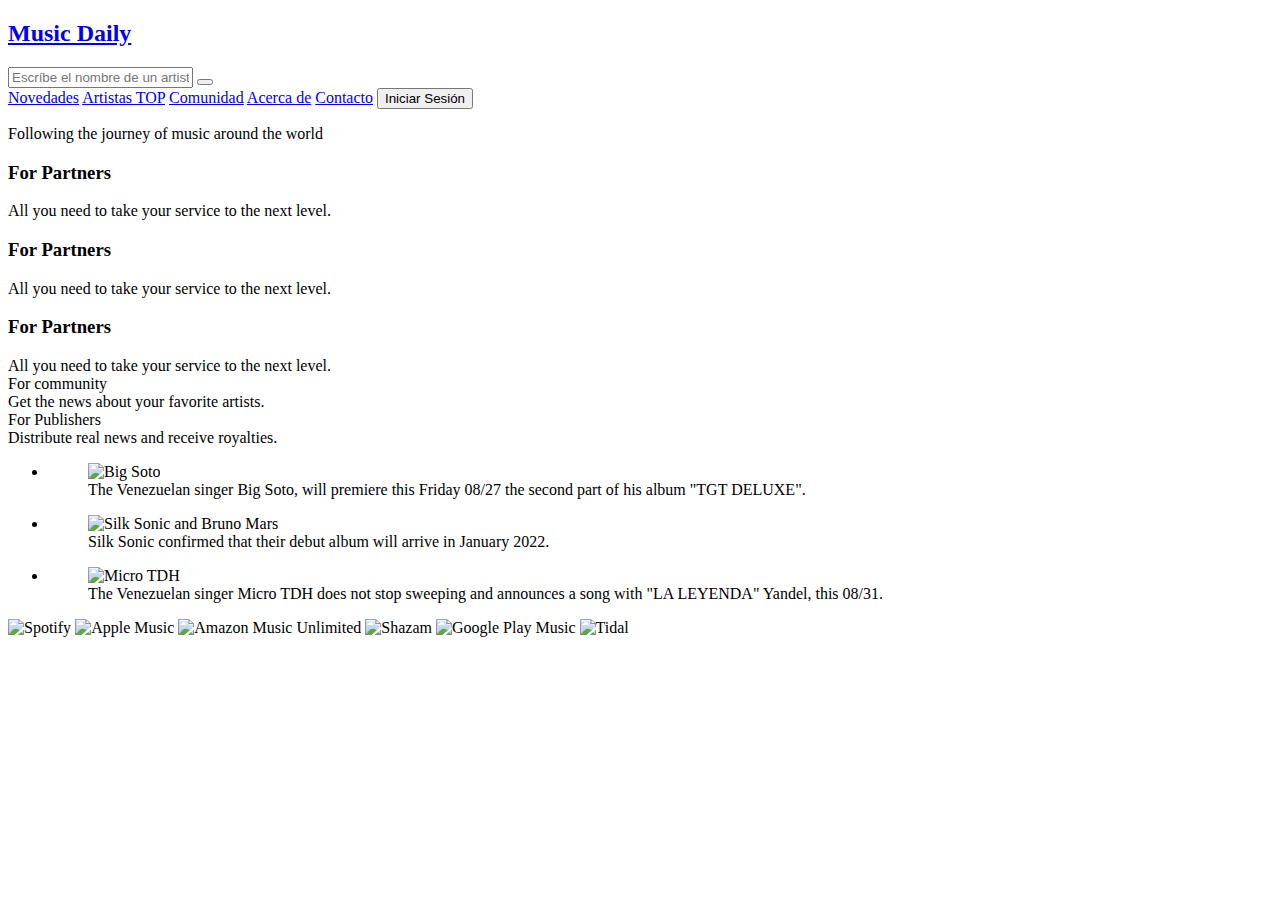
==== index.html @ 5c0515d7 "ajuste en css, estructura de" ====
<!DOCTYPE html>
<html lang="en">
<head>
    <meta charset="UTF-8">
    <meta name="viewport" content="width=device-width, initial-scale=1.0">
    <title>Music Daily</title>
    <link rel="stylesheet" href="css/main.css">
    <script src="https://kit.fontawesome.com/03021e95a3.js" crossorigin="anonymous"></script>
</head>
<body class="back-row-toggle splat-toggle">
<header class="menu">
    <a class="logo" id="main-logo" href="index.html">
        <h2>Music Daily</h2>
    </a>
    <div class="search__container">
        <form>
            <input class="search__form" type="text" placeholder="Escríbe el nombre de un artista" required>
            <button class="search__logo" type="submit">
                <i class="fas fa-search"></i>
            </button>
        </form>
    </div>
    <nav class="menu__items">
        <a class="text__menu" href="#">Novedades</a>
        <a class="text__menu" href="#">Artistas TOP</a>
        <a class="text__menu" href="#">Comunidad</a>
        <a class="text__menu" href="#">Acerca de</a>
        <a class="text__menu" href="#">Contacto</a>
        <a class="login" href="login.html">
            <button class="btn__login">
                <span>Iniciar Sesión</span>
            </button>
        </a>
    </nav>
    <span class="bar__menu">
            <i class="fas fa-bars"></i>
        </span>
</header>

<a class="top__btn" href="#">
    <i class="fas fa-chevron-up"></i>
</a>

<main class="container__p">
    <div class="gradient__border">
        <p class="title__section">
            Following the journey of music around the world
        </p>
    </div>


    <section class="features__container">
        <article class="feature__item">
            <header>
                <i class="far fa-handshake"></i>
                <h3>For Partners</h3>
            </header>
            <div class="feature__detail">All you need to take your service to the next level.</div>
        </article>
        <article class="feature__item">
            <header>
                <i class="far fa-handshake"></i>
                <h3>For Partners</h3>
            </header>
            <div class="feature__detail">All you need to take your service to the next level.</div>
        </article>
        <article class="feature__item">
            <header>
                <i class="far fa-handshake"></i>
                <h3>For Partners</h3>
            </header>
            <div class="feature__detail">All you need to take your service to the next level.</div>
        </article>
    </section>

    <div class="roles">
        <div class="role__text">
            <div class="title__small">
                <div class="role__container">
                    <i class="fas fa-users"></i>
                </div>
                For community
            </div>
            <div class="text__block-15">
                Get the news about your favorite artists.
            </div>
        </div>
    </div>

    <div class="roles">
        <div class="role__text">
            <div class="title__small">
                <div class="role__container">
                    <i class="fas fa-comments-dollar"></i>
                </div>
                For Publishers
            </div>
            <div class="text__block-15">
                Distribute real news and receive royalties.
            </div>
        </div>
    </div>
</main>

<ul class="gallery__list zoomIn">
    <li>
        <figure><img
                src="https://cdn.thebeat.online/art/61/61/67/ab/ab6761610000e5eb3c60723b9aae00d037d4f0ed.jpg"
                alt="Big Soto">
            <figcaption>
                The Venezuelan singer Big Soto, will premiere this Friday 08/27 the second part of his album "TGT
                DELUXE".
            </figcaption>
        </figure>
    </li>
    <li>
        <figure><img
                src="https://www.concierto.cl/wp-content/uploads/2021/08/Silk-Sonic-768x432.jpeg"
                alt="Silk Sonic and Bruno Mars">
            <figcaption>
                Silk Sonic confirmed that their debut album will arrive in January 2022.
            </figcaption>
        </figure>
    </li>
    <li>
        <figure><img
                src="https://rumberaaragua939fm.com/wp-content/uploads/2021/09/yandel-y-micro-tdh.jpg"
                alt="Micro TDH">
            <figcaption>
                The Venezuelan singer Micro TDH does not stop sweeping and announces a song with "LA LEYENDA"
                Yandel,
                this 08/31.
            </figcaption>
        </figure>
    </li>
</ul>

<div class="logos__stream--container">
    <div class="block__container">
        <img src="https://assets-global.website-files.com/5c5b0a009abbac199b244792/5f7c7dddd7c5e3db91eec99c_Spotify_330x140.png"
             alt="Spotify" class="logos__stream">
        <img src="https://assets-global.website-files.com/5c5b0a009abbac199b244792/5f7c7df0b6e7e675ff3bef87_AppleMusic_330x140.png"
             alt="Apple Music" class="logos__stream">
        <img src="https://assets-global.website-files.com/5c5b0a009abbac199b244792/5f7c7df0a8b6d5be7429b1d3_Amazon__330x140.png"
             alt="Amazon Music Unlimited" class="logos__stream">
        <img src="https://assets-global.website-files.com/5c5b0a009abbac199b244792/5f7c7df04018d36d25e27ee5_Shazam__330x140.png"
             alt="Shazam" class="logos__stream">
        <img src="https://assets-global.website-files.com/5c5b0a009abbac199b244792/5f7c7df00cfed6872d1f6eb5_Google_330x140.png"
             alt="Google Play Music" class="logos__stream">
        <img src="https://assets-global.website-files.com/5c5b0a009abbac199b244792/601bb6b24e13cb5dbe3e7588_Tidal_330x140.png"
             alt="Tidal" class="logos__stream">
    </div>
</div>
</body>
</html>
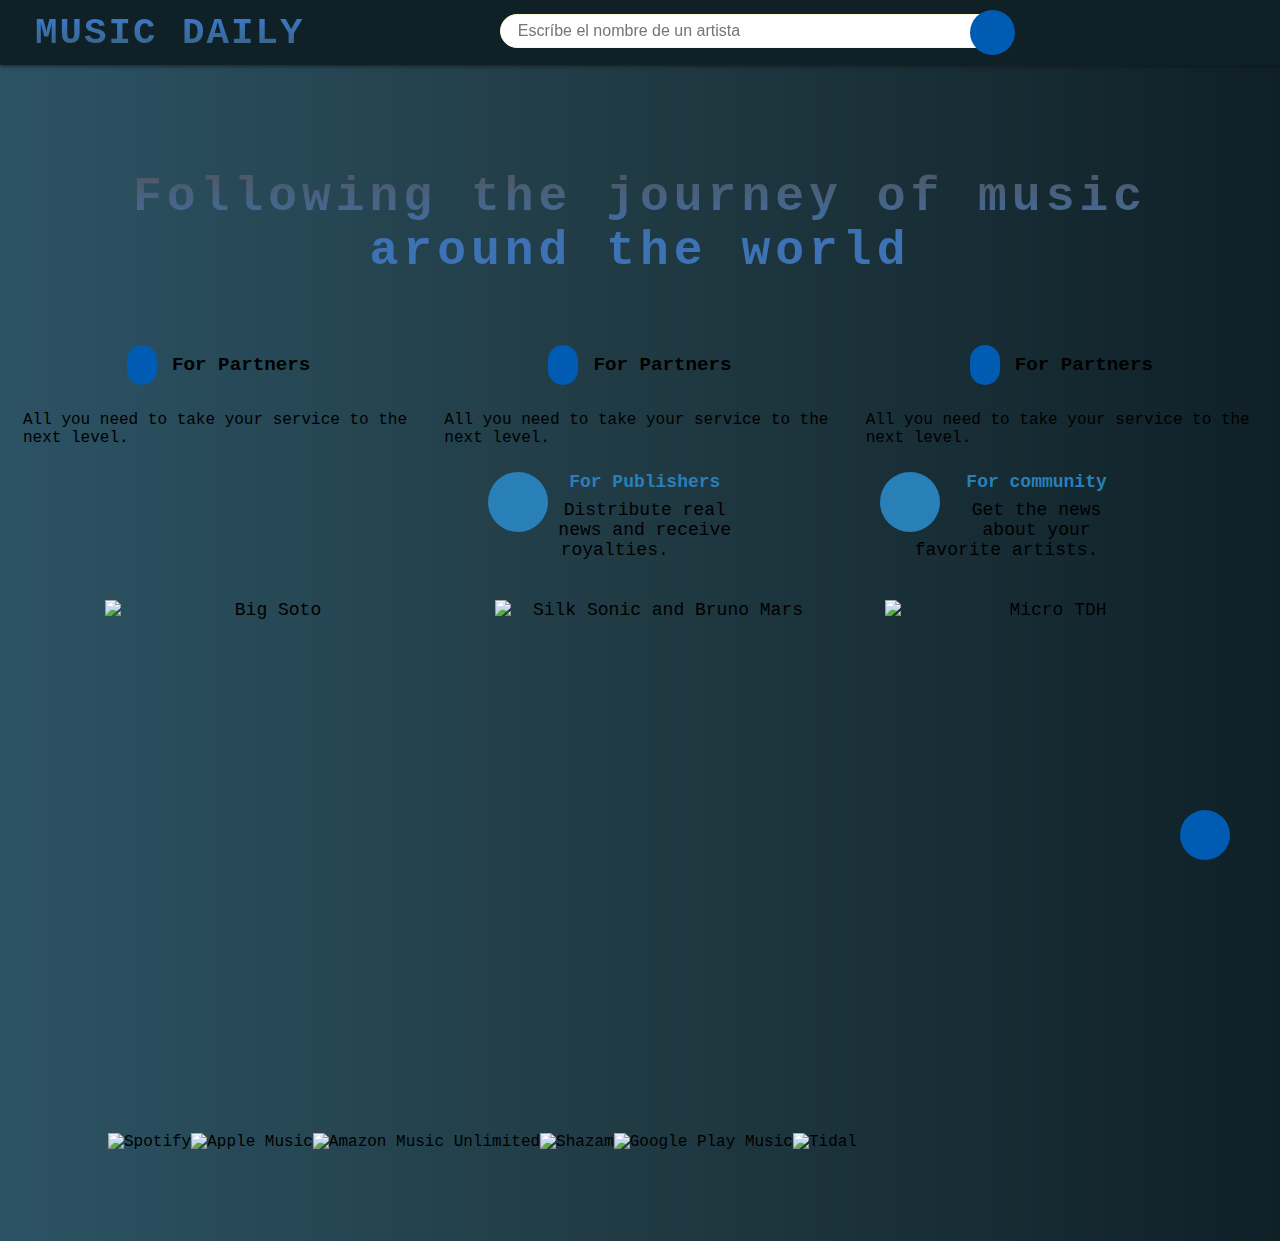
==== commit e8097f4f: "inicio de la nueva pagina" ====
--- a/index.html
+++ b/index.html
@@ -41,9 +41,9 @@
     <i class="fas fa-chevron-up"></i>
 </a>
 
-<main class="container__p">
+<main>
     <div class="gradient__border">
-        <p class="title__section">
+        <p class="main__title">
             Following the journey of music around the world
         </p>
     </div>
--- a/css/main.css
+++ b/css/main.css
@@ -0,0 +1,565 @@
+.menu {
+  position: fixed;
+  display: flex;
+  justify-content: space-between;
+  align-items: center;
+  list-style: none;
+  top: 0;
+  left: 0;
+  height: 75px;
+  width: 100%;
+  box-shadow: 1px 1px 4px 0 rgba(16, 16, 16, 0.72);
+  background: #0F2027;
+  z-index: 2;
+}
+.menu .text__menu {
+  padding: 7px 13px;
+  font-size: 18px;
+  text-decoration: none;
+  color: #fff8dc;
+  font-weight: bold;
+  text-transform: uppercase;
+}
+.menu .text__menu:hover {
+  background: rgba(16, 16, 16, 0.72);
+  border: 1px solid #005cb2;
+  color: #005cb2;
+  transition: all 0.1s ease;
+}
+.menu .text__menu:hover:active {
+  border-bottom: 3px solid #004e92;
+  color: #004e92;
+  transition: all 0.1s ease;
+}
+
+.logo {
+  text-decoration: none;
+  text-transform: uppercase;
+  font-weight: bold;
+  font-size: 20px;
+  padding: 0 50px;
+  letter-spacing: 2px;
+}
+.logo h2 {
+  color: #005cb2;
+  background: linear-gradient(#3a7bd5, #3a6073);
+  -webkit-text-fill-color: transparent;
+  -webkit-background-clip: text;
+}
+.logo h2:hover {
+  background: linear-gradient(#83a4d4 40%, #b6fbff);
+  -webkit-text-fill-color: transparent;
+  -webkit-background-clip: text;
+  transition: all 0.4s ease;
+}
+
+.btn__login {
+  align-items: center;
+  height: 36px;
+  width: 100px;
+  font-size: 13px;
+  border: 0;
+  border-radius: 30px;
+  cursor: pointer;
+  color: #000;
+}
+.btn__login:hover {
+  transition: 0.3s ease;
+  background: #455A64;
+  color: #fff8dc;
+}
+.btn__login:hover:active {
+  transition: 0.3s ease;
+  background: #000;
+  color: #fff8dc;
+}
+
+.bar__menu {
+  display: none;
+  margin-right: 30px;
+  font-size: 25px;
+  cursor: pointer;
+  color: #005cb2;
+}
+
+.menu__items .show {
+  top: 65px;
+}
+
+.search__container {
+  position: relative;
+  display: flex;
+  right: 130px;
+}
+.search__container .search__form {
+  position: absolute;
+  top: 4px;
+  height: 34px;
+  padding: 0 17px;
+  width: 310px;
+  font-size: 16px;
+  border-radius: 30px;
+  outline: none;
+  transition: all 0.6s ease;
+  color: #000;
+  border: 1px solid #fff8dc;
+}
+.search__container .search__logo {
+  position: relative;
+  padding: 8px 10px;
+  align-items: center;
+  border: none;
+  cursor: pointer;
+  border-radius: 50%;
+  margin: 0 30px;
+  width: 45px;
+  height: 45px;
+  font-size: 20px;
+  left: 250px;
+  background: #005cb2;
+  color: #fff8dc;
+}
+
+.link__button {
+  height: 100%;
+  width: 100%;
+  transition: 0.5s;
+  border: 0;
+  margin-top: 10%;
+  padding: 10px 20px;
+  font-size: 16px;
+  letter-spacing: 4px;
+  box-shadow: 0 2px 4px #000;
+  align-content: center;
+  display: inline-block;
+  text-decoration: none;
+  text-transform: uppercase;
+  overflow: hidden;
+  cursor: pointer;
+  background: #fff;
+  color: #000;
+}
+.link__button:hover {
+  transition: all 0.3s ease;
+  background: #03e9f4;
+  border-radius: 10px;
+  box-shadow: 0 0 6px #03e9f4, 0 0 15px #03e9f4, 0 0 30px #03e9f4, 0 0 100px #03e9f4;
+}
+.link__button--orange:hover {
+  transition: all 0.3s ease;
+  background: #ff5722;
+  border-radius: 10px;
+  box-shadow: 0 0 6px #ff5722, 0 0 15px #ff5722, 0 0 30px #ff5722, 0 0 100px #ff5722;
+}
+
+.forms {
+  position: absolute;
+  top: 50%;
+  left: 50%;
+  width: 400px;
+  padding: 40px;
+  transform: translate(-50%, -50%);
+  background: rgba(0, 0, 0, 0.5);
+  box-sizing: border-box;
+  box-shadow: 0 15px 25px rgba(0, 0, 0, 0.6);
+  border-radius: 10px;
+}
+.forms .animate__animated {
+  margin-bottom: 30px;
+  color: #fff8dc;
+  text-align: center;
+  background: linear-gradient(#005aa7 40%, #fffde4);
+  -webkit-text-fill-color: transparent;
+  -webkit-background-clip: text;
+}
+.forms .animate__animated:hover {
+  background: linear-gradient(#9cecfb 20%, #65c7f7, #0052d4);
+  -webkit-text-fill-color: transparent;
+  -webkit-background-clip: text;
+}
+
+.controls {
+  outline: none;
+  width: 100%;
+  height: 100%;
+  padding: 12px;
+  margin-bottom: 20px;
+  font-size: 20px;
+  border-radius: 5px;
+  border: 2px solid #000;
+  color: #000;
+  background: #fff;
+}
+.controls:active, .controls:focus {
+  transition: all 0.3s ease;
+  border: 2px solid #512DA8;
+  box-shadow: 0 0 1px #512DA8, 0 0 5px #512DA8, 0 0 10px #512DA8, 0 0 15px #512DA8;
+}
+
+.forget__your--password {
+  text-align: center;
+  display: block;
+  font-size: 20px;
+  margin-top: 20px;
+  color: #fff8dc;
+  text-decoration: none;
+}
+.forget__your--password:hover {
+  border-bottom: 3px solid #005cb2;
+  color: #005cb2;
+  transition: all 0.1s ease;
+}
+.forget__your--password:hover:active {
+  border-bottom: 3px solid #004e92;
+  color: #004e92;
+  transition: all 0.1s ease;
+}
+
+.back__btn {
+  position: relative;
+  display: block;
+  background: none;
+  text-align: center;
+  width: 35px;
+  height: 35px;
+  line-height: 35px;
+  bottom: 25px;
+  right: 20px;
+  font-size: 20px;
+  color: #fff;
+}
+.back__btn:active {
+  transition: all 0.3ms ease;
+  border-radius: 50px;
+  background: #005cb2;
+}
+
+.contenedor__spinner {
+  align-items: center;
+  justify-content: center;
+  display: block;
+}
+.contenedor__spinner .spinner {
+  margin: 10% auto;
+  border: 4px solid black;
+  width: 50px;
+  height: 50px;
+  border-radius: 50%;
+  border-left-color: #005cb2;
+  animation: spin 1s linear infinite;
+}
+@keyframes spin {
+  0% {
+    transform: rotate(0deg);
+  }
+  100% {
+    transform: rotate(360deg);
+  }
+}
+
+main .main__title {
+  margin: 160px 60px 60px;
+  padding: 10px;
+  font-size: 3rem;
+  letter-spacing: 5px;
+  font-weight: bold;
+  text-align: center;
+  background: linear-gradient(#525252, #3d72b4 60%);
+  -webkit-background-clip: text;
+  -webkit-text-fill-color: transparent;
+}
+main .main__title .roles {
+  margin: 60px;
+  justify-content: center;
+  display: block;
+}
+main .role__container {
+  display: flex;
+  float: left;
+  align-items: center;
+  justify-content: center;
+  width: 60px;
+  height: 60px;
+  border-radius: 50px;
+  background: #2980b9;
+  color: #000;
+}
+main .role__text {
+  float: right;
+  width: 20%;
+  padding: 10px 0;
+  font-size: 18px;
+  margin-right: 11%;
+  color: #000;
+  text-align: center;
+  align-items: center;
+  /* justify-content: space-between; */
+  /* align-content: space-between; */
+  /* display: flex; */
+}
+main .title__small {
+  margin-bottom: 8px;
+  font-size: 18px;
+  font-weight: 600;
+  color: #2980b9;
+}
+main .text-block-15 {
+  display: flex;
+  padding: 5px 10px;
+  justify-content: space-between;
+  color: #000;
+}
+@media (max-width: 600px) {
+  main .main__title {
+    font-size: 30px;
+  }
+}
+
+.gallery__list {
+  display: flex;
+  flex-wrap: wrap;
+  justify-content: center;
+  list-style: none;
+  width: 100%;
+}
+
+.gallery__list li {
+  display: flex;
+  text-align: center;
+  align-items: center;
+  width: 330px;
+  height: 250px;
+  font-size: 18px;
+  margin: 30px;
+  color: #000;
+}
+.gallery__list li figure {
+  display: flex;
+  position: relative;
+  cursor: pointer;
+  overflow: hidden;
+  margin: 0;
+  width: 100%;
+  height: 100%;
+  transition: all 300ms ease-in;
+}
+.gallery__list li figure figcaption {
+  display: none;
+  position: absolute;
+  top: 0;
+  left: 0;
+  right: 0;
+  bottom: 0;
+  z-index: 2;
+  font-size: 17px;
+  letter-spacing: 3px;
+  font-weight: bolder;
+  align-items: center;
+  justify-content: center;
+  text-transform: uppercase;
+  transition: all 300ms ease-in-out;
+  background: rgba(0, 0, 0, 0.4);
+  color: #fff;
+}
+.gallery__list li figure img {
+  flex-grow: 1;
+  height: 100%;
+  object-fit: cover;
+  transform: scale(1);
+  transition: all 300ms ease-in-out;
+}
+.gallery__list li figure:hover img {
+  transform: scale(1.3);
+  z-index: 1;
+}
+.gallery__list li figure:hover figcaption {
+  display: flex;
+}
+
+.playlist {
+  margin-top: 0;
+  margin-bottom: 40px;
+  color: #000;
+  font-size: 26px;
+  line-height: 50%;
+  font-weight: 600;
+  text-align: center;
+  display: flex;
+  left: 610px;
+  position: absolute;
+  align-content: space-between;
+  top: 900px;
+}
+
+.logos__stream--container {
+  display: flex;
+  height: 100px;
+  width: 100%;
+  margin-top: 20%;
+}
+.logos__stream--container .block__container {
+  align-content: space-between;
+  cursor: pointer;
+  margin-left: 100px;
+  display: flex;
+}
+
+@media screen and (max-width: 1370px) {
+  .menu {
+    height: 65px;
+  }
+  .menu .title__section {
+    font-size: 25px;
+  }
+  .menu .search__container {
+    right: 250px;
+  }
+  .menu .search__container .search__form {
+    width: 510px;
+  }
+  .menu .search__container .search__logo {
+    left: 440px;
+  }
+
+  .bar__menu {
+    display: inline-flex;
+  }
+
+  .menu__items {
+    position: fixed;
+    width: 100vw;
+    height: calc(100% - 65px);
+    background: rgba(16, 16, 16, 0.72);
+    top: -100vh;
+    text-align: center;
+    transition: all 0.3s;
+    flex-direction: column;
+    margin: 30px 0 0 0;
+    line-height: 30px;
+    font-size: 20px;
+    font-weight: bold;
+    color: #fff8dc;
+  }
+  .menu__items:hover {
+    background: none;
+    color: #0F2027;
+  }
+
+  .logo {
+    font-size: 25px;
+    padding-left: 35px;
+  }
+
+  .role__container {
+    width: 40px;
+    height: 40px;
+  }
+  .role__container .role__text {
+    font-size: 15px;
+  }
+  .role__container .role__text .title__small {
+    font-size: 18px;
+  }
+}
+@media screen and (max-width: 980px) {
+  .logo {
+    font-size: 16px;
+    padding-left: 35px;
+  }
+
+  .menu__items .text__menu {
+    font-size: 16px;
+  }
+
+  .gallery__list li {
+    height: 180px;
+  }
+}
+@media screen and (max-width: 858px) {
+  .menu {
+    height: 55px;
+  }
+  .menu .title__section {
+    font-size: 15px;
+  }
+  .menu .search__container {
+    right: 180px;
+  }
+  .menu .search__container .search__form {
+    width: 350px;
+  }
+  .menu .search__container .search__logo {
+    left: 280px;
+  }
+
+  .menu__items {
+    height: calc(100% - 55px);
+  }
+}
+.features__container {
+  display: grid;
+  grid-template-columns: 1fr;
+}
+.features__container .feature__item {
+  display: grid;
+  grid-gap: 15px;
+  place-items: center;
+  padding: 15px;
+}
+.features__container .feature__item header {
+  display: flex;
+  gap: 15px;
+  height: 3px;
+  place-items: center;
+}
+.features__container .feature__item header i {
+  border-radius: 50px;
+  background: #005cb2;
+  padding: 20px 15px;
+}
+.features__container .feature__item header h3 {
+  font-size: 1.2rem;
+  padding: 0;
+}
+.features__container .feature__item .feature__detail {
+  margin-top: 30px;
+}
+@media (min-width: 800px) {
+  .features__container {
+    grid-template-columns: repeat(3, 1fr);
+  }
+}
+
+* {
+  box-sizing: border-box;
+  scroll-behavior: smooth;
+}
+
+body {
+  box-sizing: border-box;
+  font-family: "Source Code Pro", monospace;
+  background: #0F2027;
+  /* fallback for old browsers */
+  background: -webkit-linear-gradient(to right, #2C5364, #203A43, #0F2027);
+  /* Chrome 10-25, Safari 5.1-6 */
+  background: linear-gradient(to right, #2C5364, #203A43, #0F2027);
+  /* W3C, IE 10+/ Edge, Firefox 16+, Chrome 26+, Opera 12+, Safari 7+ */
+  overflow: auto;
+}
+
+.top__btn {
+  position: fixed;
+  width: 50px;
+  height: 50px;
+  line-height: 50px;
+  border-radius: 50px;
+  right: 50px;
+  bottom: 40px;
+  font-size: 20px;
+  text-decoration: none;
+  text-align: center;
+  background: #005cb2;
+  color: #fff;
+}
+
+/*# sourceMappingURL=main.css.map */
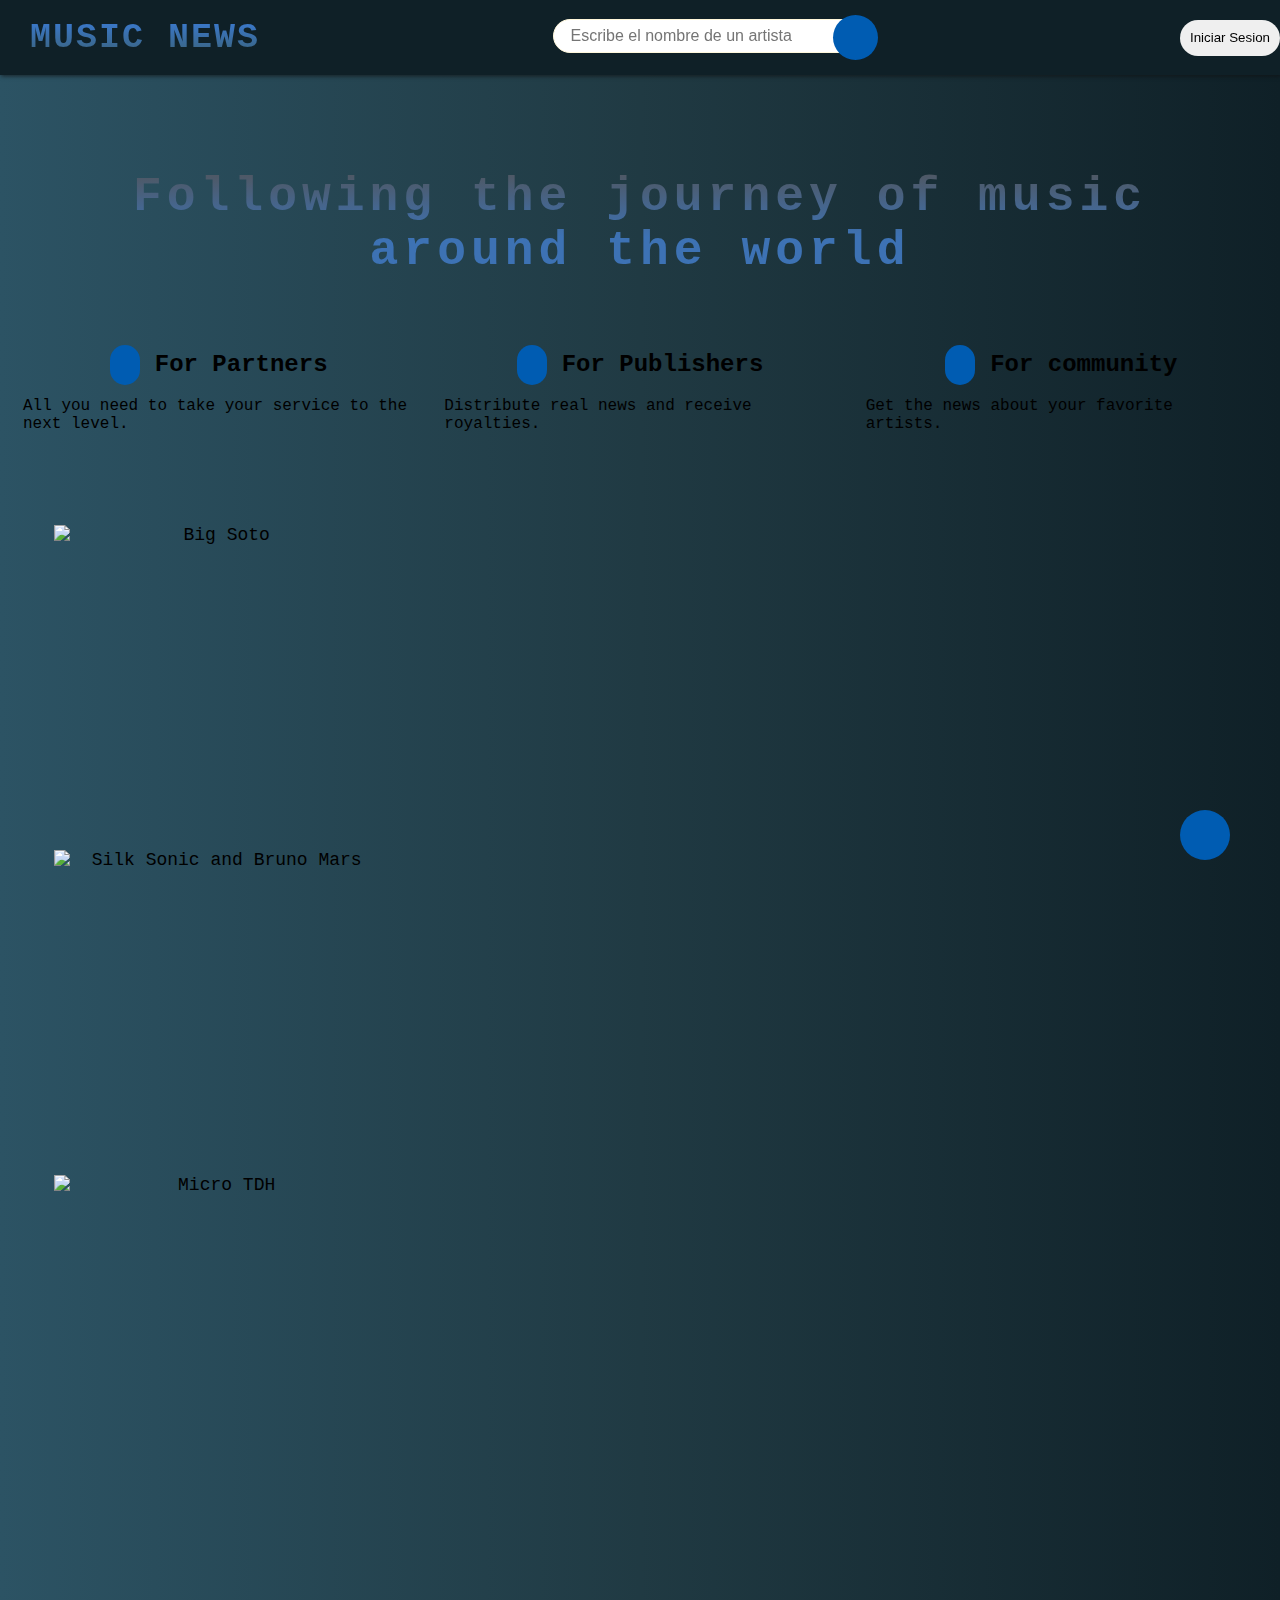
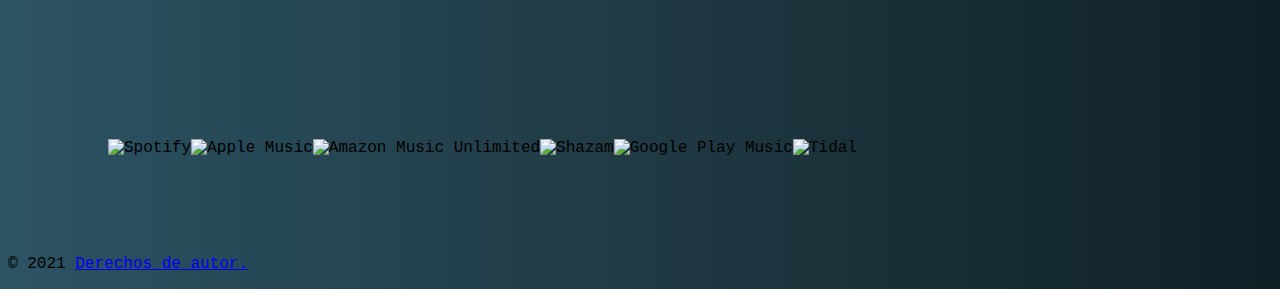
==== commit a96752d8: "inconveniente con la galeria" ====
--- a/index.html
+++ b/index.html
@@ -1,140 +1,102 @@
 <!DOCTYPE html>
 <html lang="en">
 <head>
+    <meta name="viewport" content="width=device-width, initial-scale=1.0">
     <meta charset="UTF-8">
-    <meta name="viewport" content="width=device-width, initial-scale=1.0">
-    <title>Music Daily</title>
+    <title>Music News</title>
     <link rel="stylesheet" href="css/main.css">
     <script src="https://kit.fontawesome.com/03021e95a3.js" crossorigin="anonymous"></script>
 </head>
-<body class="back-row-toggle splat-toggle">
-<header class="menu">
-    <a class="logo" id="main-logo" href="index.html">
-        <h2>Music Daily</h2>
+<body>
+<header class="menu__container">
+    <a href="#" class="menu__logo">
+        <h1>Music News</h1>
     </a>
-    <div class="search__container">
-        <form>
-            <input class="search__form" type="text" placeholder="Escríbe el nombre de un artista" required>
-            <button class="search__logo" type="submit">
-                <i class="fas fa-search"></i>
-            </button>
-        </form>
-    </div>
-    <nav class="menu__items">
-        <a class="text__menu" href="#">Novedades</a>
-        <a class="text__menu" href="#">Artistas TOP</a>
-        <a class="text__menu" href="#">Comunidad</a>
-        <a class="text__menu" href="#">Acerca de</a>
-        <a class="text__menu" href="#">Contacto</a>
-        <a class="login" href="login.html">
-            <button class="btn__login">
-                <span>Iniciar Sesión</span>
-            </button>
+    <form class="search__container" id="form" name="form">
+        <input type="text" class="form__search" id="search-bar" name="search-bar"
+               placeholder="Escribe el nombre de un artista" required>
+        <button class="form__logo">
+            <i class="fas fa-search"></i>
+        </button>
+    </form>
+    <nav class="menu__features">
+        <a href="#" class="menu__items">Novedades</a>
+        <a href="#" class="menu__items">Comunidad</a>
+        <a href="#" class="menu__items">Acerca de</a>
+        <a href="#" class="menu__items">Contactanos</a>
+        <a href="#" class="menu__items">Ayuda</a>
+        <a href="login.html" class="menu__btn">
+            <button class="menu__btn--login">Iniciar Sesion</button>
         </a>
     </nav>
-    <span class="bar__menu">
+    <span class="menu__bar">
             <i class="fas fa-bars"></i>
         </span>
 </header>
-
-<a class="top__btn" href="#">
-    <i class="fas fa-chevron-up"></i>
-</a>
-
 <main>
-    <div class="gradient__border">
-        <p class="main__title">
-            Following the journey of music around the world
-        </p>
-    </div>
-
-
+    <p class="main__title">
+        Following the journey of music around the world
+    </p>
     <section class="features__container">
         <article class="feature__item">
             <header>
                 <i class="far fa-handshake"></i>
-                <h3>For Partners</h3>
+                <h2>For Partners</h2>
             </header>
-            <div class="feature__detail">All you need to take your service to the next level.</div>
+            <p>All you need to take your service to the next level.</p>
         </article>
         <article class="feature__item">
             <header>
-                <i class="far fa-handshake"></i>
-                <h3>For Partners</h3>
+                <i class="fas fa-hand-holding-usd"></i>
+                <h2>For Publishers</h2>
             </header>
-            <div class="feature__detail">All you need to take your service to the next level.</div>
+            <p>Distribute real news and receive royalties.</p>
         </article>
         <article class="feature__item">
             <header>
-                <i class="far fa-handshake"></i>
-                <h3>For Partners</h3>
+                <i class="fas fa-users"></i>
+                <h2>For community</h2>
             </header>
-            <div class="feature__detail">All you need to take your service to the next level.</div>
+            <p>Get the news about your favorite artists.</p>
         </article>
+        <ul class="feature__item gallery__list zoomIn">
+            <li>
+                <figure><img
+                        src="https://cdn.thebeat.online/art/61/61/67/ab/ab6761610000e5eb3c60723b9aae00d037d4f0ed.jpg"
+                        alt="Big Soto">
+                    <figcaption>
+                        The Venezuelan singer Big Soto, will premiere this Friday 08/27 the second part of his album
+                        "TGT
+                        DELUXE".
+                    </figcaption>
+                </figure>
+            </li>
+            <li>
+                <figure><img
+                        src="https://www.concierto.cl/wp-content/uploads/2021/08/Silk-Sonic-768x432.jpeg"
+                        alt="Silk Sonic and Bruno Mars">
+                    <figcaption>
+                        Silk Sonic confirmed that their debut album will arrive in January 2022.
+                    </figcaption>
+                </figure>
+            </li>
+            <li>
+                <figure><img
+                        src="https://rumberaaragua939fm.com/wp-content/uploads/2021/09/yandel-y-micro-tdh.jpg"
+                        alt="Micro TDH">
+                    <figcaption>
+                        The Venezuelan singer Micro TDH does not stop sweeping and announces a song with "LA LEYENDA"
+                        Yandel,
+                        this 08/31.
+                    </figcaption>
+                </figure>
+            </li>
+        </ul>
+        <a class="top__btn" href="#">
+            <i class="fas fa-chevron-up"></i>
+        </a>
     </section>
-
-    <div class="roles">
-        <div class="role__text">
-            <div class="title__small">
-                <div class="role__container">
-                    <i class="fas fa-users"></i>
-                </div>
-                For community
-            </div>
-            <div class="text__block-15">
-                Get the news about your favorite artists.
-            </div>
-        </div>
-    </div>
-
-    <div class="roles">
-        <div class="role__text">
-            <div class="title__small">
-                <div class="role__container">
-                    <i class="fas fa-comments-dollar"></i>
-                </div>
-                For Publishers
-            </div>
-            <div class="text__block-15">
-                Distribute real news and receive royalties.
-            </div>
-        </div>
-    </div>
 </main>
-
-<ul class="gallery__list zoomIn">
-    <li>
-        <figure><img
-                src="https://cdn.thebeat.online/art/61/61/67/ab/ab6761610000e5eb3c60723b9aae00d037d4f0ed.jpg"
-                alt="Big Soto">
-            <figcaption>
-                The Venezuelan singer Big Soto, will premiere this Friday 08/27 the second part of his album "TGT
-                DELUXE".
-            </figcaption>
-        </figure>
-    </li>
-    <li>
-        <figure><img
-                src="https://www.concierto.cl/wp-content/uploads/2021/08/Silk-Sonic-768x432.jpeg"
-                alt="Silk Sonic and Bruno Mars">
-            <figcaption>
-                Silk Sonic confirmed that their debut album will arrive in January 2022.
-            </figcaption>
-        </figure>
-    </li>
-    <li>
-        <figure><img
-                src="https://rumberaaragua939fm.com/wp-content/uploads/2021/09/yandel-y-micro-tdh.jpg"
-                alt="Micro TDH">
-            <figcaption>
-                The Venezuelan singer Micro TDH does not stop sweeping and announces a song with "LA LEYENDA"
-                Yandel,
-                this 08/31.
-            </figcaption>
-        </figure>
-    </li>
-</ul>
-
 <div class="logos__stream--container">
     <div class="block__container">
         <img src="https://assets-global.website-files.com/5c5b0a009abbac199b244792/5f7c7dddd7c5e3db91eec99c_Spotify_330x140.png"
@@ -151,5 +113,9 @@
              alt="Tidal" class="logos__stream">
     </div>
 </div>
+<footer>
+    <p>&#169; 2021 <a href="#">Derechos de autor.</a></p>
+</footer>
 </body>
 </html>
+
--- a/css/main.css
+++ b/css/main.css
@@ -1,97 +1,105 @@
-.menu {
+body {
+  box-sizing: border-box;
+  font-family: "Source Code Pro", monospace;
+  background: #0F2027;
+  /* fallback for old browsers */
+  background: -webkit-linear-gradient(to right, #2C5364, #203A43, #0F2027);
+  /* Chrome 10-25, Safari 5.1-6 */
+  background: linear-gradient(to right, #2C5364, #203A43, #0F2027);
+  /* W3C, IE 10+/ Edge, Firefox 16+, Chrome 26+, Opera 12+, Safari 7+ */
+  overflow: auto;
+}
+
+.menu__container {
   position: fixed;
   display: flex;
   justify-content: space-between;
   align-items: center;
-  list-style: none;
   top: 0;
   left: 0;
   height: 75px;
   width: 100%;
+  font-size: 18px;
   box-shadow: 1px 1px 4px 0 rgba(16, 16, 16, 0.72);
   background: #0F2027;
   z-index: 2;
 }
-.menu .text__menu {
+.menu__container .menu__logo {
+  text-decoration: none;
+  text-transform: uppercase;
+  font-weight: bold;
+  font-size: 20px;
+  padding: 0 30px;
+  letter-spacing: 2px;
+}
+.menu__container .menu__logo h1 {
+  color: #005cb2;
+  background: linear-gradient(#3a7bd5, #3a6073);
+  -webkit-text-fill-color: transparent;
+  -webkit-background-clip: text;
+  font-size: 1.75em;
+}
+.menu__container .menu__logo h1:hover {
+  background: linear-gradient(#83a4d4 40%, #b6fbff);
+  -webkit-text-fill-color: transparent;
+  -webkit-background-clip: text;
+  transition: all 0.4s ease;
+}
+.menu__container .menu__items {
   padding: 7px 13px;
-  font-size: 18px;
+  font-size: 1em;
   text-decoration: none;
   color: #fff8dc;
   font-weight: bold;
   text-transform: uppercase;
 }
-.menu .text__menu:hover {
+.menu__container .menu__items:hover {
   background: rgba(16, 16, 16, 0.72);
   border: 1px solid #005cb2;
   color: #005cb2;
   transition: all 0.1s ease;
 }
-.menu .text__menu:hover:active {
+.menu__container .menu__items:hover:active {
   border-bottom: 3px solid #004e92;
   color: #004e92;
   transition: all 0.1s ease;
 }
-
-.logo {
-  text-decoration: none;
-  text-transform: uppercase;
-  font-weight: bold;
-  font-size: 20px;
-  padding: 0 50px;
-  letter-spacing: 2px;
-}
-.logo h2 {
+.menu__container .menu__bar {
+  display: none;
+  margin-right: 30px;
+  font-size: 1em;
+  cursor: pointer;
   color: #005cb2;
-  background: linear-gradient(#3a7bd5, #3a6073);
-  -webkit-text-fill-color: transparent;
-  -webkit-background-clip: text;
-}
-.logo h2:hover {
-  background: linear-gradient(#83a4d4 40%, #b6fbff);
-  -webkit-text-fill-color: transparent;
-  -webkit-background-clip: text;
-  transition: all 0.4s ease;
-}
-
-.btn__login {
+}
+.menu__container .menu__items .show {
+  top: 65px;
+}
+.menu__container .menu__btn--login {
   align-items: center;
   height: 36px;
   width: 100px;
-  font-size: 13px;
   border: 0;
   border-radius: 30px;
   cursor: pointer;
   color: #000;
 }
-.btn__login:hover {
+.menu__container .menu__btn--login:hover {
   transition: 0.3s ease;
   background: #455A64;
   color: #fff8dc;
 }
-.btn__login:hover:active {
+.menu__container .menu__btn--login:hover:active {
   transition: 0.3s ease;
   background: #000;
   color: #fff8dc;
 }
 
-.bar__menu {
-  display: none;
-  margin-right: 30px;
-  font-size: 25px;
-  cursor: pointer;
-  color: #005cb2;
-}
-
-.menu__items .show {
-  top: 65px;
-}
-
 .search__container {
   position: relative;
   display: flex;
   right: 130px;
 }
-.search__container .search__form {
+.search__container .form__search {
   position: absolute;
   top: 4px;
   height: 34px;
@@ -104,7 +112,7 @@
   color: #000;
   border: 1px solid #fff8dc;
 }
-.search__container .search__logo {
+.search__container .form__logo {
   position: relative;
   padding: 8px 10px;
   align-items: center;
@@ -118,6 +126,193 @@
   left: 250px;
   background: #005cb2;
   color: #fff8dc;
+}
+
+main .main__title {
+  margin: 160px 60px 60px;
+  padding: 10px;
+  font-size: 3rem;
+  letter-spacing: 5px;
+  font-weight: bold;
+  text-align: center;
+  background: linear-gradient(#525252, #3d72b4 60%);
+  -webkit-background-clip: text;
+  -webkit-text-fill-color: transparent;
+}
+main .main__title .features__container {
+  display: grid;
+  grid-template-columns: 1fr;
+}
+main .main__title .features__container .feature__item {
+  display: grid;
+  grid-gap: 15px;
+  place-items: center;
+  padding: 15px;
+}
+main .main__title .features__container .feature__item header {
+  display: flex;
+  gap: 15px;
+  height: 3px;
+  place-items: center;
+}
+main .main__title .features__container .feature__item header i {
+  border-radius: 50px;
+  background: #005cb2;
+  padding: 20px 15px;
+}
+main .main__title .features__container .feature__item header h3 {
+  font-size: 1.2rem;
+  padding: 0;
+}
+main .main__title .features__container .feature__item .feature__detail {
+  margin-top: 30px;
+}
+@media (min-width: 800px) {
+  main .main__title .features__container {
+    grid-template-columns: repeat(3, 1fr);
+  }
+}
+@media (max-width: 600px) {
+  main .main__title .main__title {
+    font-size: 30px;
+  }
+}
+
+.gallery__list {
+  display: flex;
+  flex-wrap: wrap;
+  justify-content: center;
+  list-style: none;
+  width: 100%;
+}
+
+.gallery__list li {
+  display: flex;
+  text-align: center;
+  align-items: center;
+  width: 330px;
+  height: 250px;
+  font-size: 18px;
+  margin: 30px;
+  color: #000;
+}
+.gallery__list li figure {
+  display: flex;
+  position: relative;
+  cursor: pointer;
+  overflow: hidden;
+  margin: 0;
+  width: 100%;
+  height: 100%;
+  transition: all 300ms ease-in;
+}
+.gallery__list li figure figcaption {
+  display: none;
+  position: absolute;
+  top: 0;
+  left: 0;
+  right: 0;
+  bottom: 0;
+  z-index: 2;
+  font-size: 17px;
+  letter-spacing: 3px;
+  font-weight: bolder;
+  align-items: center;
+  justify-content: center;
+  text-transform: uppercase;
+  transition: all 300ms ease-in-out;
+  background: rgba(0, 0, 0, 0.4);
+  color: #fff;
+}
+.gallery__list li figure img {
+  flex-grow: 1;
+  height: 100%;
+  object-fit: cover;
+  transform: scale(1);
+  transition: all 300ms ease-in-out;
+}
+.gallery__list li figure:hover img {
+  transform: scale(1.3);
+  z-index: 1;
+}
+.gallery__list li figure:hover figcaption {
+  display: flex;
+}
+
+.features__container {
+  display: grid;
+  grid-template-columns: 1fr;
+}
+.features__container .feature__item {
+  display: grid;
+  grid-gap: 15px;
+  place-items: center;
+  padding: 15px;
+}
+.features__container .feature__item header {
+  display: flex;
+  gap: 15px;
+  height: 3px;
+  place-items: center;
+}
+.features__container .feature__item header i {
+  border-radius: 50px;
+  background: #005cb2;
+  padding: 20px 15px;
+}
+.features__container .feature__item header h3 {
+  font-size: 1.2rem;
+  padding: 0;
+}
+.features__container .feature__item .feature__detail {
+  margin-top: 30px;
+}
+.features__container .top__btn {
+  position: fixed;
+  width: 50px;
+  height: 50px;
+  line-height: 50px;
+  border-radius: 50px;
+  right: 50px;
+  bottom: 40px;
+  font-size: 20px;
+  text-decoration: none;
+  text-align: center;
+  background: #005cb2;
+  color: #fff;
+}
+@media (min-width: 800px) {
+  .features__container {
+    grid-template-columns: repeat(3, 1fr);
+  }
+}
+
+.playlist {
+  margin-top: 0;
+  margin-bottom: 40px;
+  color: #000;
+  font-size: 26px;
+  line-height: 50%;
+  font-weight: 600;
+  text-align: center;
+  display: flex;
+  left: 610px;
+  position: absolute;
+  align-content: space-between;
+  top: 900px;
+}
+
+.logos__stream--container {
+  display: flex;
+  height: 100px;
+  width: 100%;
+  margin-top: 20%;
+}
+.logos__stream--container .block__container {
+  align-content: space-between;
+  cursor: pointer;
+  margin-left: 100px;
+  display: flex;
 }
 
 .link__button {
@@ -257,153 +452,6 @@
   }
 }
 
-main .main__title {
-  margin: 160px 60px 60px;
-  padding: 10px;
-  font-size: 3rem;
-  letter-spacing: 5px;
-  font-weight: bold;
-  text-align: center;
-  background: linear-gradient(#525252, #3d72b4 60%);
-  -webkit-background-clip: text;
-  -webkit-text-fill-color: transparent;
-}
-main .main__title .roles {
-  margin: 60px;
-  justify-content: center;
-  display: block;
-}
-main .role__container {
-  display: flex;
-  float: left;
-  align-items: center;
-  justify-content: center;
-  width: 60px;
-  height: 60px;
-  border-radius: 50px;
-  background: #2980b9;
-  color: #000;
-}
-main .role__text {
-  float: right;
-  width: 20%;
-  padding: 10px 0;
-  font-size: 18px;
-  margin-right: 11%;
-  color: #000;
-  text-align: center;
-  align-items: center;
-  /* justify-content: space-between; */
-  /* align-content: space-between; */
-  /* display: flex; */
-}
-main .title__small {
-  margin-bottom: 8px;
-  font-size: 18px;
-  font-weight: 600;
-  color: #2980b9;
-}
-main .text-block-15 {
-  display: flex;
-  padding: 5px 10px;
-  justify-content: space-between;
-  color: #000;
-}
-@media (max-width: 600px) {
-  main .main__title {
-    font-size: 30px;
-  }
-}
-
-.gallery__list {
-  display: flex;
-  flex-wrap: wrap;
-  justify-content: center;
-  list-style: none;
-  width: 100%;
-}
-
-.gallery__list li {
-  display: flex;
-  text-align: center;
-  align-items: center;
-  width: 330px;
-  height: 250px;
-  font-size: 18px;
-  margin: 30px;
-  color: #000;
-}
-.gallery__list li figure {
-  display: flex;
-  position: relative;
-  cursor: pointer;
-  overflow: hidden;
-  margin: 0;
-  width: 100%;
-  height: 100%;
-  transition: all 300ms ease-in;
-}
-.gallery__list li figure figcaption {
-  display: none;
-  position: absolute;
-  top: 0;
-  left: 0;
-  right: 0;
-  bottom: 0;
-  z-index: 2;
-  font-size: 17px;
-  letter-spacing: 3px;
-  font-weight: bolder;
-  align-items: center;
-  justify-content: center;
-  text-transform: uppercase;
-  transition: all 300ms ease-in-out;
-  background: rgba(0, 0, 0, 0.4);
-  color: #fff;
-}
-.gallery__list li figure img {
-  flex-grow: 1;
-  height: 100%;
-  object-fit: cover;
-  transform: scale(1);
-  transition: all 300ms ease-in-out;
-}
-.gallery__list li figure:hover img {
-  transform: scale(1.3);
-  z-index: 1;
-}
-.gallery__list li figure:hover figcaption {
-  display: flex;
-}
-
-.playlist {
-  margin-top: 0;
-  margin-bottom: 40px;
-  color: #000;
-  font-size: 26px;
-  line-height: 50%;
-  font-weight: 600;
-  text-align: center;
-  display: flex;
-  left: 610px;
-  position: absolute;
-  align-content: space-between;
-  top: 900px;
-}
-
-.logos__stream--container {
-  display: flex;
-  height: 100px;
-  width: 100%;
-  margin-top: 20%;
-}
-.logos__stream--container .block__container {
-  align-content: space-between;
-  cursor: pointer;
-  margin-left: 100px;
-  display: flex;
-}
-
 @media screen and (max-width: 1370px) {
   .menu {
     height: 65px;
@@ -496,70 +544,9 @@
     height: calc(100% - 55px);
   }
 }
-.features__container {
-  display: grid;
-  grid-template-columns: 1fr;
-}
-.features__container .feature__item {
-  display: grid;
-  grid-gap: 15px;
-  place-items: center;
-  padding: 15px;
-}
-.features__container .feature__item header {
-  display: flex;
-  gap: 15px;
-  height: 3px;
-  place-items: center;
-}
-.features__container .feature__item header i {
-  border-radius: 50px;
-  background: #005cb2;
-  padding: 20px 15px;
-}
-.features__container .feature__item header h3 {
-  font-size: 1.2rem;
-  padding: 0;
-}
-.features__container .feature__item .feature__detail {
-  margin-top: 30px;
-}
-@media (min-width: 800px) {
-  .features__container {
-    grid-template-columns: repeat(3, 1fr);
-  }
-}
-
 * {
   box-sizing: border-box;
   scroll-behavior: smooth;
 }
 
-body {
-  box-sizing: border-box;
-  font-family: "Source Code Pro", monospace;
-  background: #0F2027;
-  /* fallback for old browsers */
-  background: -webkit-linear-gradient(to right, #2C5364, #203A43, #0F2027);
-  /* Chrome 10-25, Safari 5.1-6 */
-  background: linear-gradient(to right, #2C5364, #203A43, #0F2027);
-  /* W3C, IE 10+/ Edge, Firefox 16+, Chrome 26+, Opera 12+, Safari 7+ */
-  overflow: auto;
-}
-
-.top__btn {
-  position: fixed;
-  width: 50px;
-  height: 50px;
-  line-height: 50px;
-  border-radius: 50px;
-  right: 50px;
-  bottom: 40px;
-  font-size: 20px;
-  text-decoration: none;
-  text-align: center;
-  background: #005cb2;
-  color: #fff;
-}
-
 /*# sourceMappingURL=main.css.map */
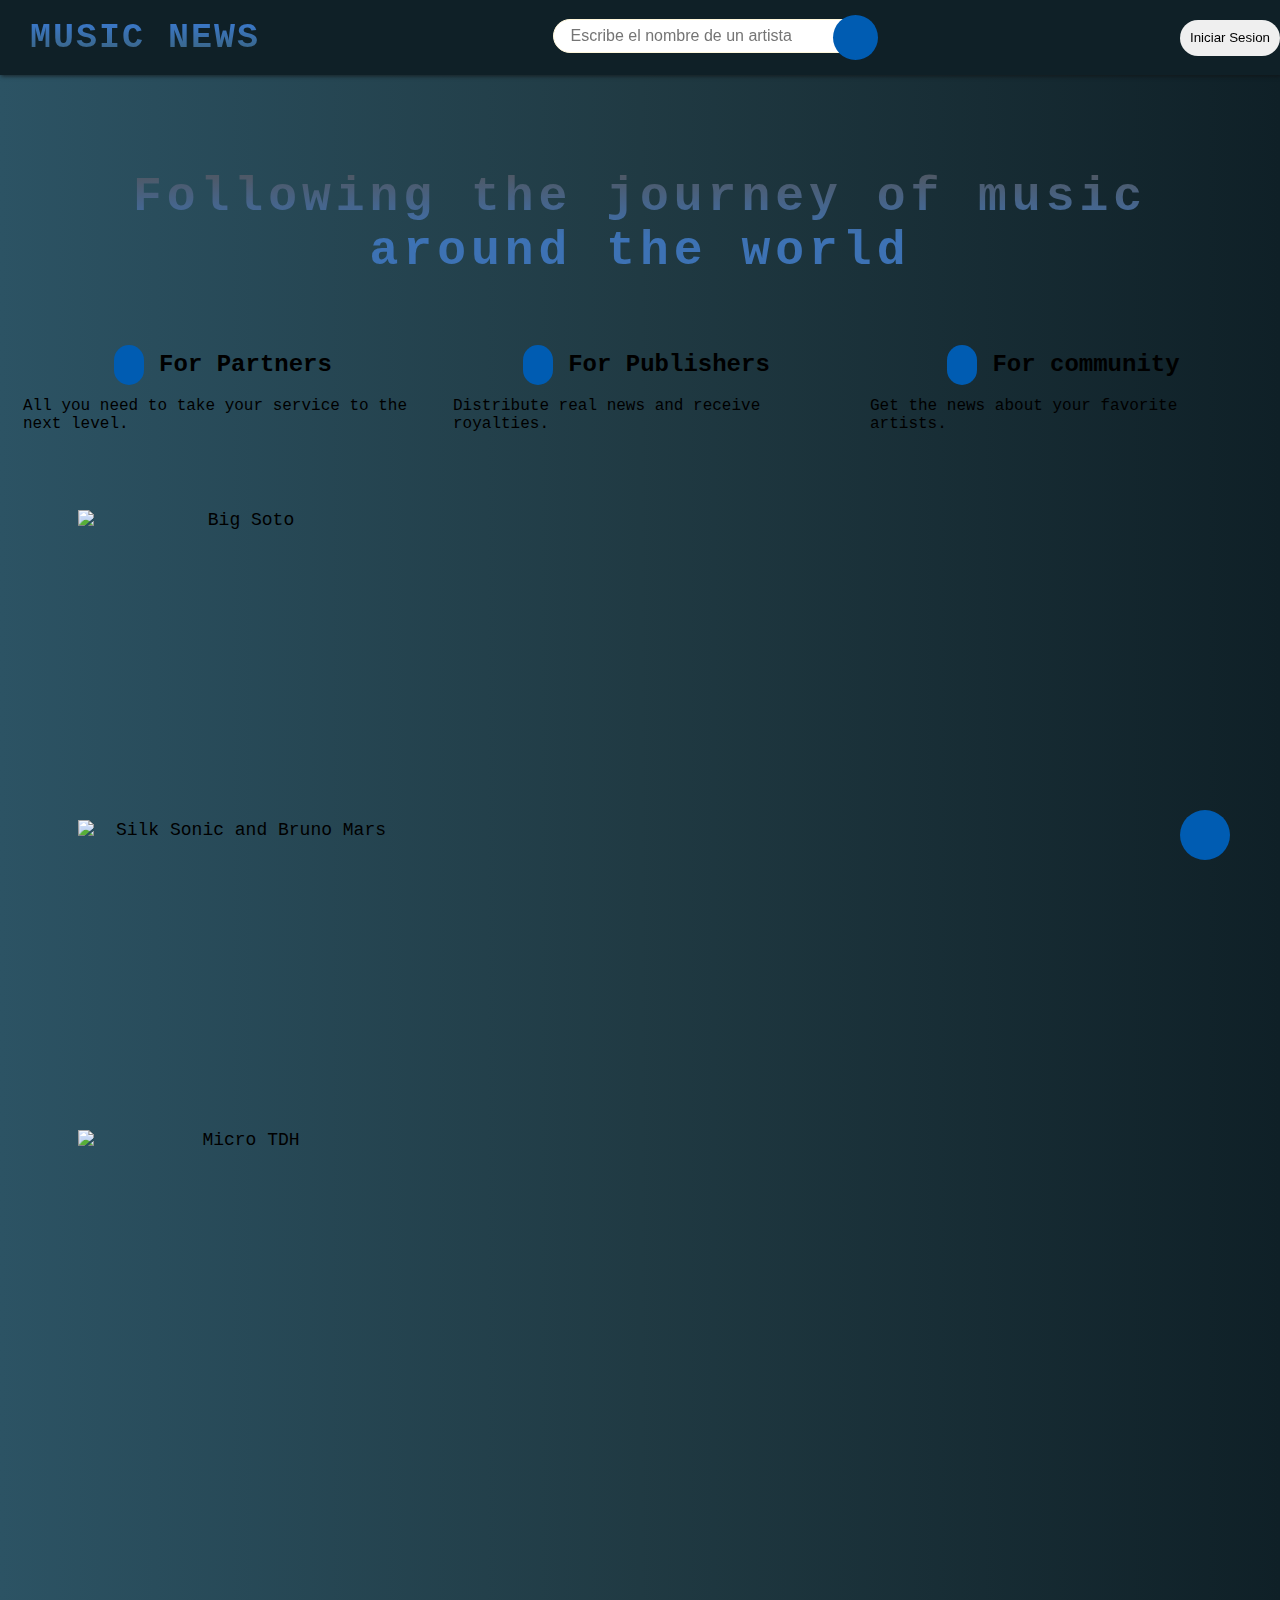
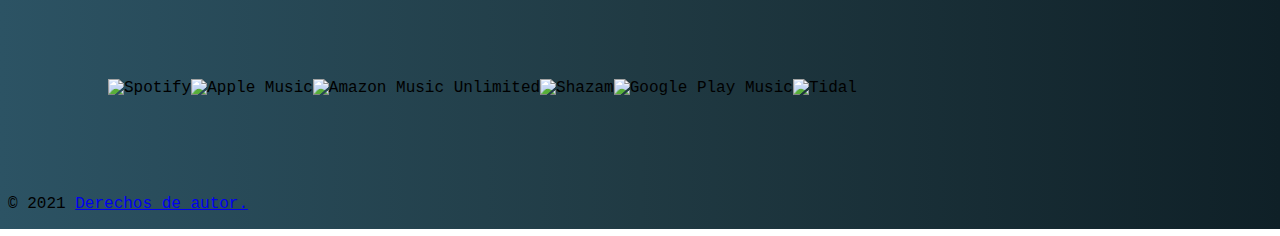
==== commit 5dfaf9b9: "clase del ul borrada" ====
--- a/index.html
+++ b/index.html
@@ -59,7 +59,7 @@
             </header>
             <p>Get the news about your favorite artists.</p>
         </article>
-        <ul class="feature__item gallery__list zoomIn">
+        <ul class="gallery__list zoomIn">
             <li>
                 <figure><img
                         src="https://cdn.thebeat.online/art/61/61/67/ab/ab6761610000e5eb3c60723b9aae00d037d4f0ed.jpg"
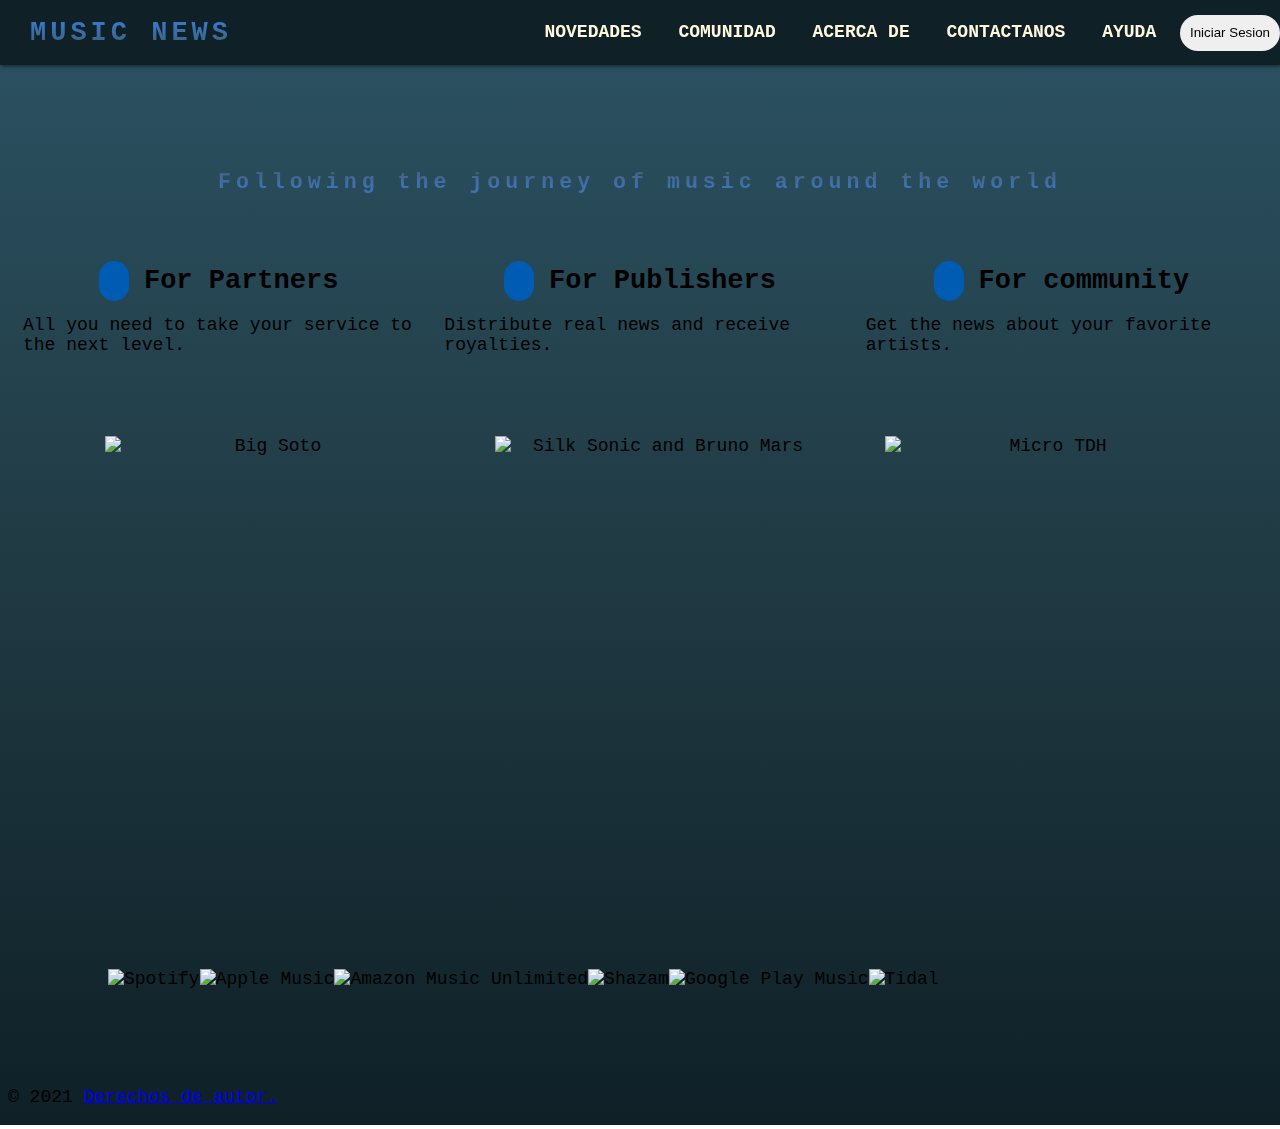
==== commit 0354535d: "tipografias con rem" ====
--- a/index.html
+++ b/index.html
@@ -14,7 +14,7 @@
     </a>
     <form class="search__container" id="form" name="form">
         <input type="text" class="form__search" id="search-bar" name="search-bar"
-               placeholder="Escribe el nombre de un artista" required>
+               placeholder="Menciona un artista" required>
         <button class="form__logo">
             <i class="fas fa-search"></i>
         </button>
@@ -59,6 +59,12 @@
             </header>
             <p>Get the news about your favorite artists.</p>
         </article>
+    </section>
+
+    <a class="top__btn" href="#">
+        <i class="fas fa-chevron-up"></i>
+    </a>
+    <section class="artist__news">
         <ul class="gallery__list zoomIn">
             <li>
                 <figure><img
@@ -92,9 +98,6 @@
                 </figure>
             </li>
         </ul>
-        <a class="top__btn" href="#">
-            <i class="fas fa-chevron-up"></i>
-        </a>
     </section>
 </main>
 <div class="logos__stream--container">
--- a/css/main.css
+++ b/css/main.css
@@ -5,11 +5,25 @@
   /* fallback for old browsers */
   background: -webkit-linear-gradient(to right, #2C5364, #203A43, #0F2027);
   /* Chrome 10-25, Safari 5.1-6 */
-  background: linear-gradient(to right, #2C5364, #203A43, #0F2027);
+  background: linear-gradient(#2C5364, #203A43, #0F2027);
   /* W3C, IE 10+/ Edge, Firefox 16+, Chrome 26+, Opera 12+, Safari 7+ */
   overflow: auto;
-}
-
+  max-width: 1400px;
+}
+
+@media screen and (min-width: 600px) {
+  .menu__container {
+    height: 65px;
+  }
+
+  .menu__logo {
+    font-size: 6px;
+  }
+
+  .main__title {
+    font-size: 1rem;
+  }
+}
 .menu__container {
   position: fixed;
   display: flex;
@@ -17,9 +31,8 @@
   align-items: center;
   top: 0;
   left: 0;
-  height: 75px;
-  width: 100%;
-  font-size: 18px;
+  height: 65px;
+  width: 100%;
   box-shadow: 1px 1px 4px 0 rgba(16, 16, 16, 0.72);
   background: #0F2027;
   z-index: 2;
@@ -28,16 +41,15 @@
   text-decoration: none;
   text-transform: uppercase;
   font-weight: bold;
-  font-size: 20px;
   padding: 0 30px;
-  letter-spacing: 2px;
+  letter-spacing: 4px;
 }
 .menu__container .menu__logo h1 {
   color: #005cb2;
   background: linear-gradient(#3a7bd5, #3a6073);
   -webkit-text-fill-color: transparent;
   -webkit-background-clip: text;
-  font-size: 1.75em;
+  font-size: 1.5rem;
 }
 .menu__container .menu__logo h1:hover {
   background: linear-gradient(#83a4d4 40%, #b6fbff);
@@ -71,10 +83,12 @@
   cursor: pointer;
   color: #005cb2;
 }
-.menu__container .menu__items .show {
+
+.menu__items .show {
   top: 65px;
 }
-.menu__container .menu__btn--login {
+
+.menu__btn--login {
   align-items: center;
   height: 36px;
   width: 100px;
@@ -83,29 +97,28 @@
   cursor: pointer;
   color: #000;
 }
-.menu__container .menu__btn--login:hover {
+.menu__btn--login:hover {
   transition: 0.3s ease;
   background: #455A64;
   color: #fff8dc;
 }
-.menu__container .menu__btn--login:hover:active {
+.menu__btn--login:hover:active {
   transition: 0.3s ease;
   background: #000;
   color: #fff8dc;
 }
 
 .search__container {
-  position: relative;
-  display: flex;
-  right: 130px;
+  display: none;
+  font-size: 16px;
+  right: 630px;
 }
 .search__container .form__search {
   position: absolute;
   top: 4px;
   height: 34px;
-  padding: 0 17px;
-  width: 310px;
-  font-size: 16px;
+  padding: 0 0.5em;
+  width: 11em;
   border-radius: 30px;
   outline: none;
   transition: all 0.6s ease;
@@ -123,11 +136,16 @@
   width: 45px;
   height: 45px;
   font-size: 20px;
-  left: 250px;
+  left: 170px;
   background: #005cb2;
   color: #fff8dc;
 }
 
+@media (min-width: 800px) {
+  .features__container {
+    grid-template-columns: repeat(3, 1fr);
+  }
+}
 main .main__title {
   margin: 160px 60px 60px;
   padding: 10px;
@@ -167,14 +185,9 @@
 main .main__title .features__container .feature__item .feature__detail {
   margin-top: 30px;
 }
-@media (min-width: 800px) {
-  main .main__title .features__container {
-    grid-template-columns: repeat(3, 1fr);
-  }
-}
-@media (max-width: 600px) {
-  main .main__title .main__title {
-    font-size: 30px;
+@media (min-width: 600px) {
+  main .main__title {
+    font-size: 1.2rem;
   }
 }
 
@@ -192,7 +205,7 @@
   align-items: center;
   width: 330px;
   height: 250px;
-  font-size: 18px;
+  font-size: 1rem;
   margin: 30px;
   color: #000;
 }
@@ -214,7 +227,7 @@
   right: 0;
   bottom: 0;
   z-index: 2;
-  font-size: 17px;
+  font-size: 1rem;
   letter-spacing: 3px;
   font-weight: bolder;
   align-items: center;
@@ -452,101 +465,13 @@
   }
 }
 
-@media screen and (max-width: 1370px) {
-  .menu {
-    height: 65px;
-  }
-  .menu .title__section {
-    font-size: 25px;
-  }
-  .menu .search__container {
-    right: 250px;
-  }
-  .menu .search__container .search__form {
-    width: 510px;
-  }
-  .menu .search__container .search__logo {
-    left: 440px;
-  }
-
-  .bar__menu {
-    display: inline-flex;
-  }
-
-  .menu__items {
-    position: fixed;
-    width: 100vw;
-    height: calc(100% - 65px);
-    background: rgba(16, 16, 16, 0.72);
-    top: -100vh;
-    text-align: center;
-    transition: all 0.3s;
-    flex-direction: column;
-    margin: 30px 0 0 0;
-    line-height: 30px;
-    font-size: 20px;
-    font-weight: bold;
-    color: #fff8dc;
-  }
-  .menu__items:hover {
-    background: none;
-    color: #0F2027;
-  }
-
-  .logo {
-    font-size: 25px;
-    padding-left: 35px;
-  }
-
-  .role__container {
-    width: 40px;
-    height: 40px;
-  }
-  .role__container .role__text {
-    font-size: 15px;
-  }
-  .role__container .role__text .title__small {
-    font-size: 18px;
-  }
-}
-@media screen and (max-width: 980px) {
-  .logo {
-    font-size: 16px;
-    padding-left: 35px;
-  }
-
-  .menu__items .text__menu {
-    font-size: 16px;
-  }
-
-  .gallery__list li {
-    height: 180px;
-  }
-}
-@media screen and (max-width: 858px) {
-  .menu {
-    height: 55px;
-  }
-  .menu .title__section {
-    font-size: 15px;
-  }
-  .menu .search__container {
-    right: 180px;
-  }
-  .menu .search__container .search__form {
-    width: 350px;
-  }
-  .menu .search__container .search__logo {
-    left: 280px;
-  }
-
-  .menu__items {
-    height: calc(100% - 55px);
-  }
-}
 * {
   box-sizing: border-box;
   scroll-behavior: smooth;
 }
 
+html {
+  font-size: 18px;
+}
+
 /*# sourceMappingURL=main.css.map */
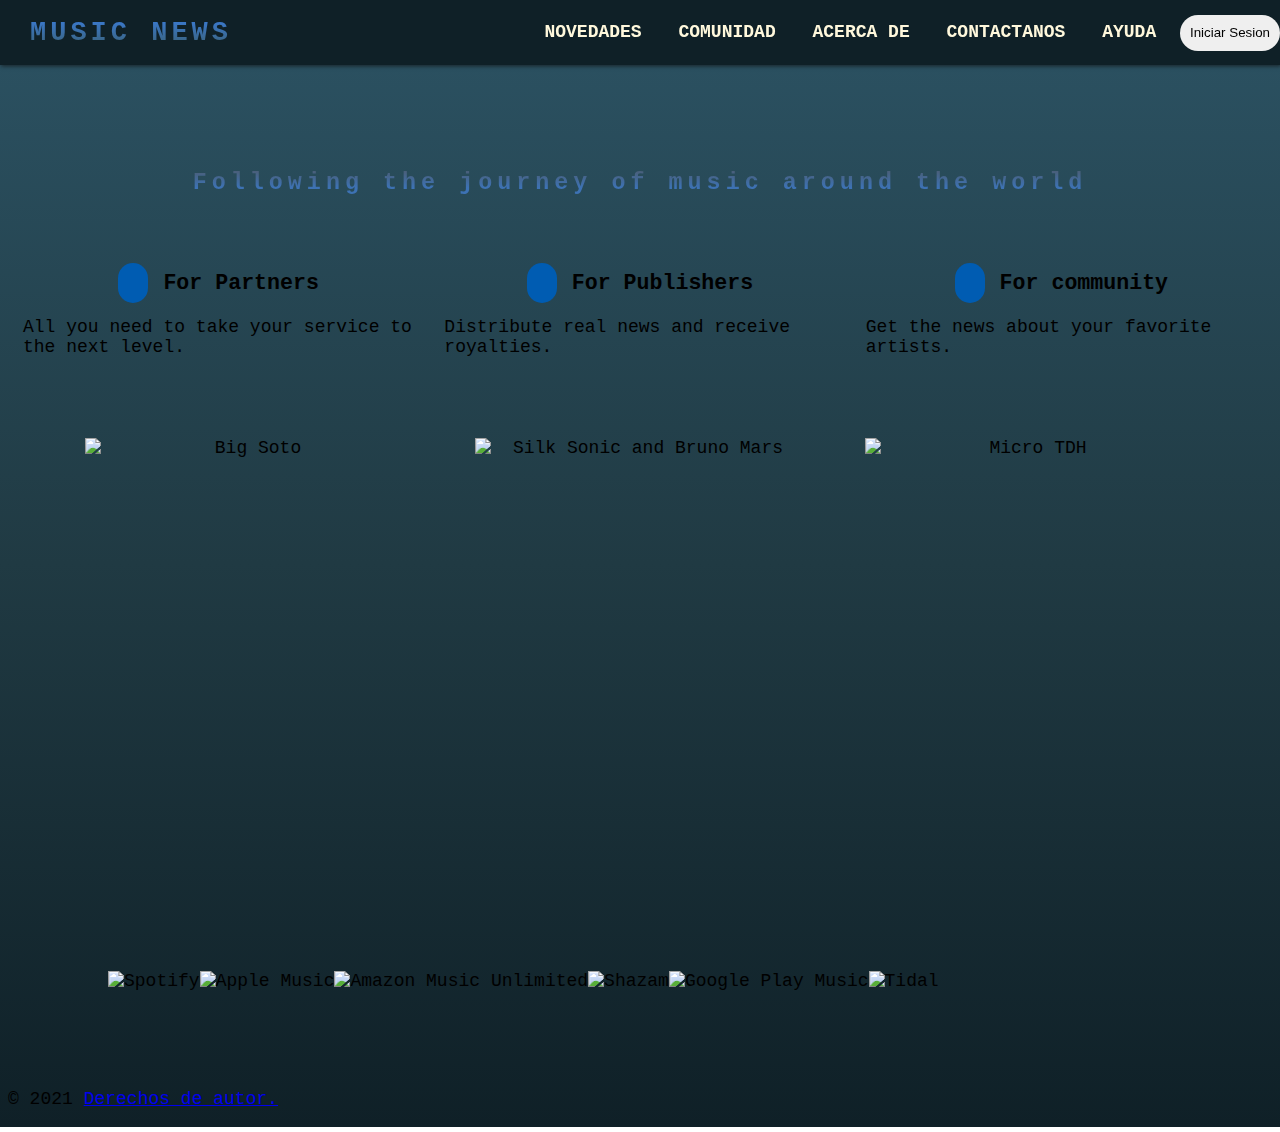
==== commit 97438593: "inconveniente con los media" ====
--- a/index.html
+++ b/index.html
@@ -61,9 +61,9 @@
         </article>
     </section>
 
-    <a class="top__btn" href="#">
+    <button class="top__btn" href="#">
         <i class="fas fa-chevron-up"></i>
-    </a>
+    </button>
     <section class="artist__news">
         <ul class="gallery__list zoomIn">
             <li>
--- a/css/main.css
+++ b/css/main.css
@@ -11,19 +11,6 @@
   max-width: 1400px;
 }
 
-@media screen and (min-width: 600px) {
-  .menu__container {
-    height: 65px;
-  }
-
-  .menu__logo {
-    font-size: 6px;
-  }
-
-  .main__title {
-    font-size: 1rem;
-  }
-}
 .menu__container {
   position: fixed;
   display: flex;
@@ -82,6 +69,14 @@
   font-size: 1em;
   cursor: pointer;
   color: #005cb2;
+}
+@media screen and (min-width: 400px) {
+  .menu__container .menu__container {
+    height: 65px;
+  }
+  .menu__container h1 {
+    font-size: 6px;
+  }
 }
 
 .menu__items .show {
@@ -141,7 +136,12 @@
   color: #fff8dc;
 }
 
-@media (min-width: 800px) {
+@media screen and (min-width: 600px) {
+  .main__title {
+    font-size: 1.7rem;
+  }
+}
+@media screen and (min-width: 800px) {
   .features__container {
     grid-template-columns: repeat(3, 1fr);
   }
@@ -149,7 +149,7 @@
 main .main__title {
   margin: 160px 60px 60px;
   padding: 10px;
-  font-size: 3rem;
+  font-size: 1.3rem;
   letter-spacing: 5px;
   font-weight: bold;
   text-align: center;
@@ -167,6 +167,11 @@
   place-items: center;
   padding: 15px;
 }
+@media screen and (min-width: 400px) {
+  main .main__title .features__container .feature__item .main__title {
+    font-size: 1.3rem;
+  }
+}
 main .main__title .features__container .feature__item header {
   display: flex;
   gap: 15px;
@@ -179,16 +184,28 @@
   padding: 20px 15px;
 }
 main .main__title .features__container .feature__item header h3 {
-  font-size: 1.2rem;
+  font-size: 0.8rem;
   padding: 0;
 }
 main .main__title .features__container .feature__item .feature__detail {
   margin-top: 30px;
 }
-@media (min-width: 600px) {
-  main .main__title {
-    font-size: 1.2rem;
-  }
+main .top__btn {
+  display: none;
+  border: none;
+  position: relative;
+  align-items: center;
+  justify-content: center;
+  cursor: pointer;
+  width: 45px;
+  height: 45px;
+  border-radius: 50%;
+  padding: 8px 10px;
+  margin: 0 30px;
+  font-size: 1.2rem;
+  left: 300px;
+  background: #005cb2;
+  color: #fff8dc;
 }
 
 .gallery__list {
@@ -197,6 +214,7 @@
   justify-content: center;
   list-style: none;
   width: 100%;
+  padding: 0;
 }
 
 .gallery__list li {
@@ -273,9 +291,14 @@
   background: #005cb2;
   padding: 20px 15px;
 }
-.features__container .feature__item header h3 {
+.features__container .feature__item header h2 {
   font-size: 1.2rem;
   padding: 0;
+}
+.features__container .feature__item header p {
+  font-size: 0.9rem;
+  margin: 1em;
+  text-align: center;
 }
 .features__container .feature__item .feature__detail {
   margin-top: 30px;
@@ -288,7 +311,7 @@
   border-radius: 50px;
   right: 50px;
   bottom: 40px;
-  font-size: 20px;
+  font-size: 1rem;
   text-decoration: none;
   text-align: center;
   background: #005cb2;
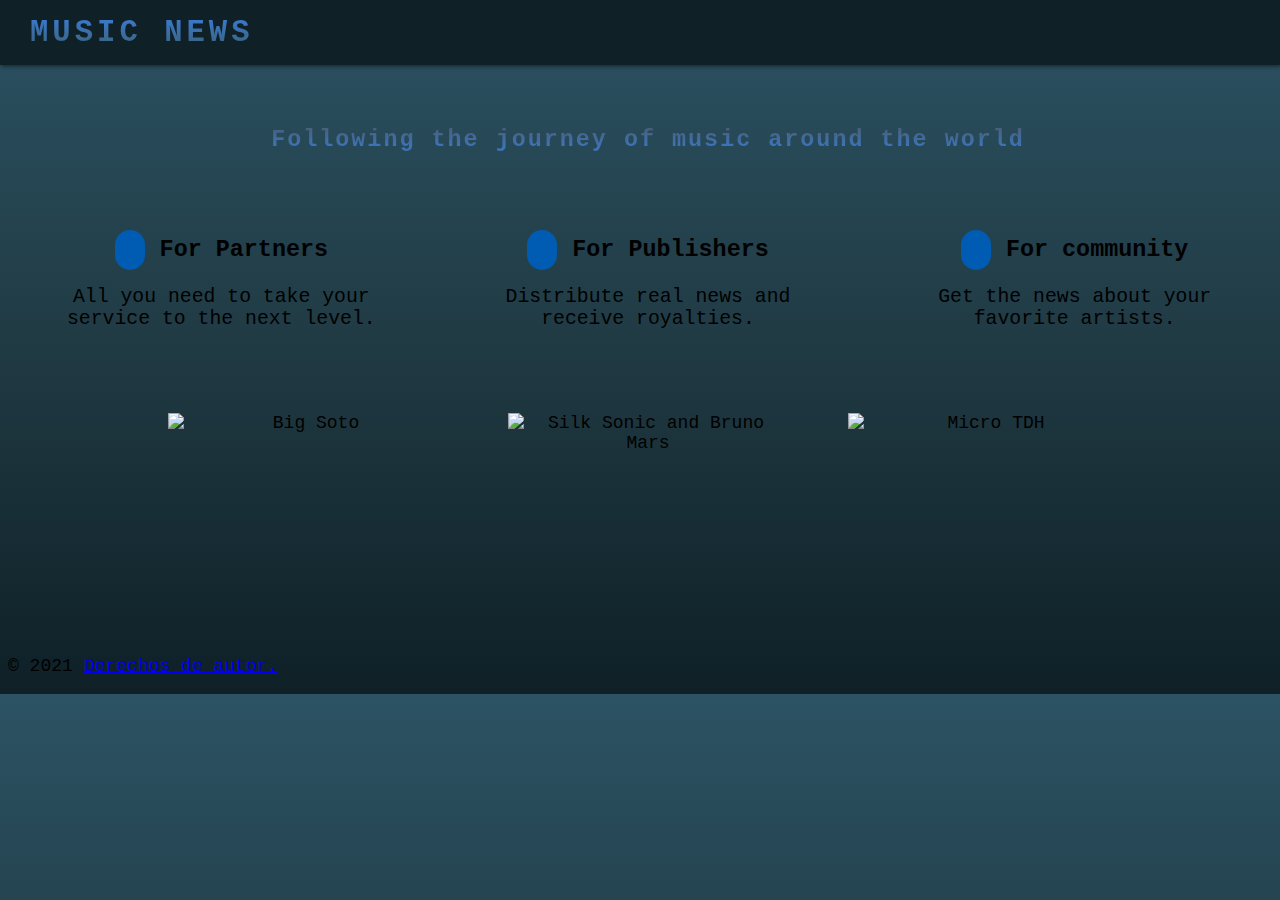
==== commit 951495b5: "disenio responsive en celulares y tablets" ====
--- a/index.html
+++ b/index.html
@@ -12,23 +12,23 @@
     <a href="#" class="menu__logo">
         <h1>Music News</h1>
     </a>
-    <form class="search__container" id="form" name="form">
-        <input type="text" class="form__search" id="search-bar" name="search-bar"
-               placeholder="Menciona un artista" required>
-        <button class="form__logo">
-            <i class="fas fa-search"></i>
-        </button>
-    </form>
-    <nav class="menu__features">
-        <a href="#" class="menu__items">Novedades</a>
-        <a href="#" class="menu__items">Comunidad</a>
-        <a href="#" class="menu__items">Acerca de</a>
-        <a href="#" class="menu__items">Contactanos</a>
-        <a href="#" class="menu__items">Ayuda</a>
-        <a href="login.html" class="menu__btn">
-            <button class="menu__btn--login">Iniciar Sesion</button>
-        </a>
-    </nav>
+    <!--    <form class="search__container" id="form" name="form">-->
+    <!--        <input type="text" class="form__search" id="search-bar" name="search-bar"-->
+    <!--               placeholder="Menciona un artista" required>-->
+    <!--        <button class="form__logo">-->
+    <!--            <i class="fas fa-search"></i>-->
+    <!--        </button>-->
+    <!--    </form>-->
+    <!--    <nav class="menu__features">-->
+    <!--        <a href="#" class="menu__items">Novedades</a>-->
+    <!--        <a href="#" class="menu__items">Comunidad</a>-->
+    <!--        <a href="#" class="menu__items">Acerca de</a>-->
+    <!--        <a href="#" class="menu__items">Contactanos</a>-->
+    <!--        <a href="#" class="menu__items">Ayuda</a>-->
+    <!--        <a href="login.html" class="menu__btn">-->
+    <!--            <button class="menu__btn&#45;&#45;login">Iniciar Sesion</button>-->
+    <!--        </a>-->
+    <!--    </nav>-->
     <span class="menu__bar">
             <i class="fas fa-bars"></i>
         </span>
@@ -100,24 +100,8 @@
         </ul>
     </section>
 </main>
-<div class="logos__stream--container">
-    <div class="block__container">
-        <img src="https://assets-global.website-files.com/5c5b0a009abbac199b244792/5f7c7dddd7c5e3db91eec99c_Spotify_330x140.png"
-             alt="Spotify" class="logos__stream">
-        <img src="https://assets-global.website-files.com/5c5b0a009abbac199b244792/5f7c7df0b6e7e675ff3bef87_AppleMusic_330x140.png"
-             alt="Apple Music" class="logos__stream">
-        <img src="https://assets-global.website-files.com/5c5b0a009abbac199b244792/5f7c7df0a8b6d5be7429b1d3_Amazon__330x140.png"
-             alt="Amazon Music Unlimited" class="logos__stream">
-        <img src="https://assets-global.website-files.com/5c5b0a009abbac199b244792/5f7c7df04018d36d25e27ee5_Shazam__330x140.png"
-             alt="Shazam" class="logos__stream">
-        <img src="https://assets-global.website-files.com/5c5b0a009abbac199b244792/5f7c7df00cfed6872d1f6eb5_Google_330x140.png"
-             alt="Google Play Music" class="logos__stream">
-        <img src="https://assets-global.website-files.com/5c5b0a009abbac199b244792/601bb6b24e13cb5dbe3e7588_Tidal_330x140.png"
-             alt="Tidal" class="logos__stream">
-    </div>
-</div>
 <footer>
-    <p>&#169; 2021 <a href="#">Derechos de autor.</a></p>
+    <p>&#169; 2021 <a class="text__footer" href="#">Derechos de autor.</a></p>
 </footer>
 </body>
 </html>
--- a/css/main.css
+++ b/css/main.css
@@ -3,12 +3,12 @@
   font-family: "Source Code Pro", monospace;
   background: #0F2027;
   /* fallback for old browsers */
-  background: -webkit-linear-gradient(to right, #2C5364, #203A43, #0F2027);
-  /* Chrome 10-25, Safari 5.1-6 */
-  background: linear-gradient(#2C5364, #203A43, #0F2027);
+  background: linear-gradient(180deg, #2C5364, #203A43, #0F2027);
   /* W3C, IE 10+/ Edge, Firefox 16+, Chrome 26+, Opera 12+, Safari 7+ */
   overflow: auto;
+  overflow-x: hidden;
   max-width: 1400px;
+  width: 100%;
 }
 
 .menu__container {
@@ -44,6 +44,16 @@
   -webkit-background-clip: text;
   transition: all 0.4s ease;
 }
+@media screen and (min-width: 280px) {
+  .menu__container .menu__logo h1 {
+    font-size: 1.2rem;
+  }
+}
+@media screen and (min-width: 700px) {
+  .menu__container .menu__logo h1 {
+    font-size: 1.7rem;
+  }
+}
 .menu__container .menu__items {
   padding: 7px 13px;
   font-size: 1em;
@@ -64,18 +74,39 @@
   transition: all 0.1s ease;
 }
 .menu__container .menu__bar {
-  display: none;
+  display: inline-block;
+  position: fixed;
+  left: 330px;
   margin-right: 30px;
   font-size: 1em;
   cursor: pointer;
   color: #005cb2;
 }
+@media screen and (min-width: 280px) {
+  .menu__container .menu__bar {
+    left: 250px;
+  }
+}
+@media screen and (min-width: 300px) {
+  .menu__container .menu__bar {
+    left: 85%;
+  }
+}
 @media screen and (min-width: 400px) {
-  .menu__container .menu__container {
-    height: 65px;
-  }
-  .menu__container h1 {
-    font-size: 6px;
+  .menu__container .menu__bar {
+    left: 360px;
+  }
+}
+@media screen and (min-width: 500px) {
+  .menu__container .menu__bar {
+    left: 490px;
+    font-size: 1.5rem;
+  }
+}
+@media screen and (min-width: 700px) {
+  .menu__container .menu__bar {
+    left: 30em;
+    font-size: 1.3rem;
   }
 }
 
@@ -136,21 +167,11 @@
   color: #fff8dc;
 }
 
-@media screen and (min-width: 600px) {
-  .main__title {
-    font-size: 1.7rem;
-  }
-}
-@media screen and (min-width: 800px) {
-  .features__container {
-    grid-template-columns: repeat(3, 1fr);
-  }
-}
 main .main__title {
-  margin: 160px 60px 60px;
+  margin: 5em 1em 3em;
   padding: 10px;
   font-size: 1.3rem;
-  letter-spacing: 5px;
+  letter-spacing: 2px;
   font-weight: bold;
   text-align: center;
   background: linear-gradient(#525252, #3d72b4 60%);
@@ -167,11 +188,6 @@
   place-items: center;
   padding: 15px;
 }
-@media screen and (min-width: 400px) {
-  main .main__title .features__container .feature__item .main__title {
-    font-size: 1.3rem;
-  }
-}
 main .main__title .features__container .feature__item header {
   display: flex;
   gap: 15px;
@@ -190,7 +206,18 @@
 main .main__title .features__container .feature__item .feature__detail {
   margin-top: 30px;
 }
-main .top__btn {
+@media screen and (min-width: 400px) {
+  main .main__title .features__container {
+    font-size: 1.3rem;
+  }
+}
+@media screen and (min-width: 800px) {
+  main .main__title .features__container {
+    grid-template-columns: repeat(3, 1fr);
+  }
+}
+
+.top__btn {
   display: none;
   border: none;
   position: relative;
@@ -221,8 +248,8 @@
   display: flex;
   text-align: center;
   align-items: center;
-  width: 330px;
-  height: 250px;
+  width: 230px;
+  height: 165px;
   font-size: 1rem;
   margin: 30px;
   color: #000;
@@ -269,6 +296,18 @@
 .gallery__list li figure:hover figcaption {
   display: flex;
 }
+@media screen and (min-width: 200px) {
+  .gallery__list li {
+    width: 180px;
+    height: 115px;
+  }
+}
+@media screen and (min-width: 700px) {
+  .gallery__list li {
+    width: 280px;
+    height: 195px;
+  }
+}
 
 .features__container {
   display: grid;
@@ -295,13 +334,33 @@
   font-size: 1.2rem;
   padding: 0;
 }
-.features__container .feature__item header p {
+@media screen and (min-width: 280px) {
+  .features__container .feature__item header h2 {
+    font-size: 0.93rem;
+  }
+}
+@media screen and (min-width: 700px) {
+  .features__container .feature__item header h2 {
+    font-size: 1.3rem;
+  }
+}
+.features__container .feature__item .feature__detail {
+  margin-top: 30px;
+}
+.features__container .feature__item p {
   font-size: 0.9rem;
   margin: 1em;
   text-align: center;
 }
-.features__container .feature__item .feature__detail {
-  margin-top: 30px;
+@media screen and (min-width: 280px) {
+  .features__container .feature__item p {
+    font-size: 0.8rem;
+  }
+}
+@media screen and (min-width: 700px) {
+  .features__container .feature__item p {
+    font-size: 1.1rem;
+  }
 }
 .features__container .top__btn {
   position: fixed;
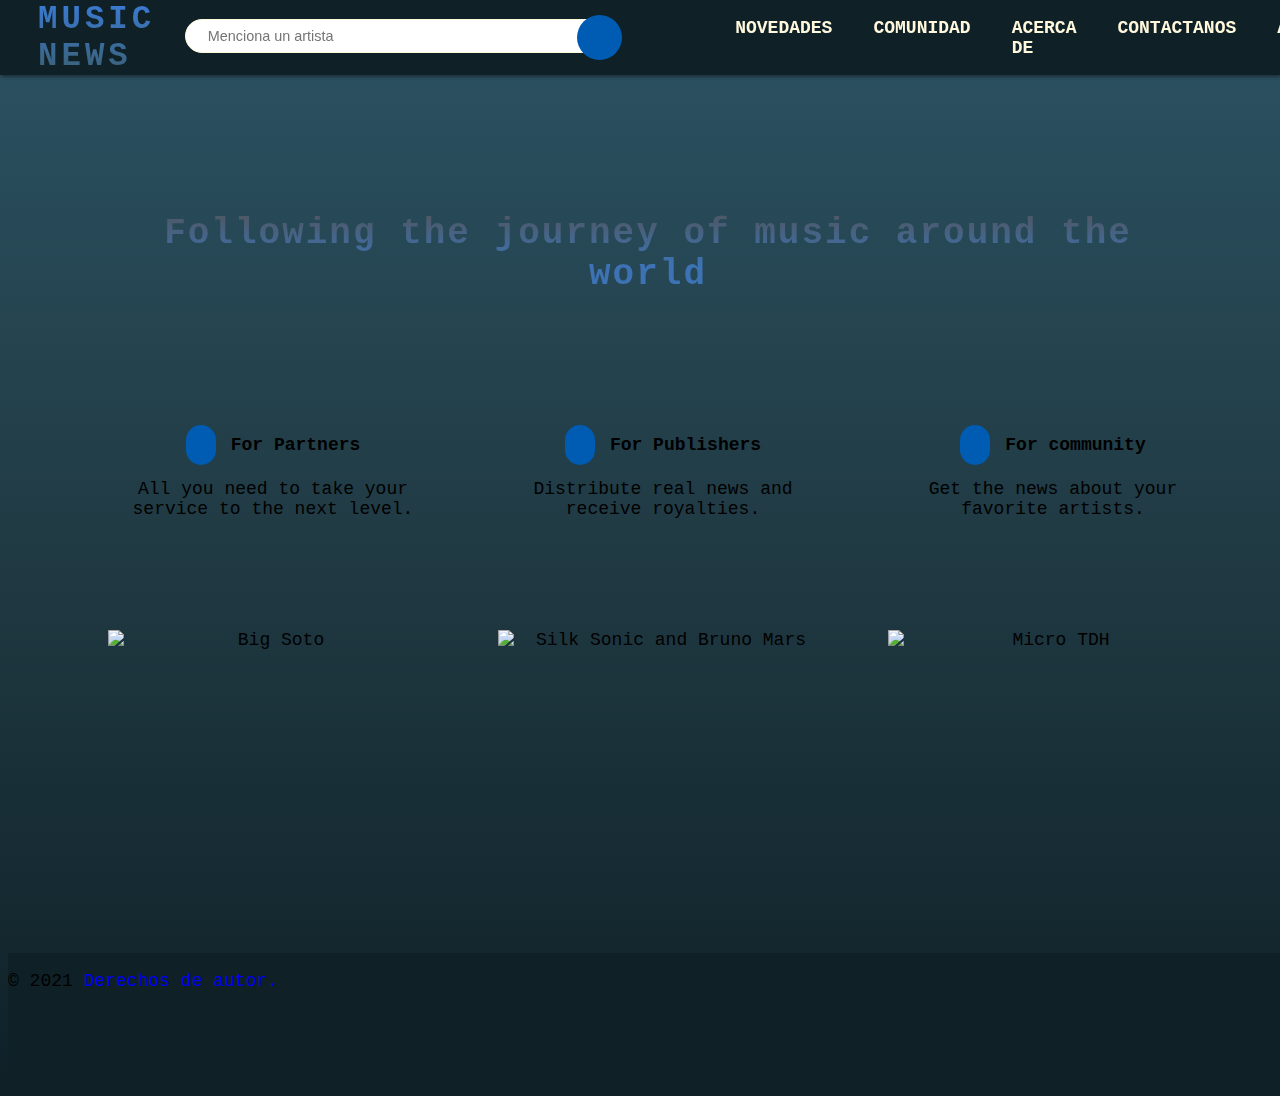
==== commit 78a41d2a: "footer en proceso" ====
--- a/index.html
+++ b/index.html
@@ -9,35 +9,35 @@
 </head>
 <body>
 <header class="menu__container">
-    <a href="#" class="menu__logo">
+    <a href="index.html" class="menu__logo">
         <h1>Music News</h1>
     </a>
-    <!--    <form class="search__container" id="form" name="form">-->
-    <!--        <input type="text" class="form__search" id="search-bar" name="search-bar"-->
-    <!--               placeholder="Menciona un artista" required>-->
-    <!--        <button class="form__logo">-->
-    <!--            <i class="fas fa-search"></i>-->
-    <!--        </button>-->
-    <!--    </form>-->
-    <!--    <nav class="menu__features">-->
-    <!--        <a href="#" class="menu__items">Novedades</a>-->
-    <!--        <a href="#" class="menu__items">Comunidad</a>-->
-    <!--        <a href="#" class="menu__items">Acerca de</a>-->
-    <!--        <a href="#" class="menu__items">Contactanos</a>-->
-    <!--        <a href="#" class="menu__items">Ayuda</a>-->
-    <!--        <a href="login.html" class="menu__btn">-->
-    <!--            <button class="menu__btn&#45;&#45;login">Iniciar Sesion</button>-->
-    <!--        </a>-->
-    <!--    </nav>-->
+        <form class="search__container" id="form" name="form">
+            <input type="text" class="form__search" id="search-bar" name="search-bar"
+                   placeholder="Menciona un artista" required>
+            <button class="form__logo">
+                <i class="fas fa-search"></i>
+            </button>
+        </form>
+        <nav class="menu__features">
+            <a href="#" class="menu__items">Novedades</a>
+            <a href="#" class="menu__items">Comunidad</a>
+            <a href="#" class="menu__items">Acerca de</a>
+            <a href="#" class="menu__items">Contactanos</a>
+            <a href="#" class="menu__items">Ayuda</a>
+            <a href="login.html" class="menu__btn">
+                <button class="menu__btn--login">Iniciar Sesion</button>
+            </a>
+        </nav>
     <span class="menu__bar">
             <i class="fas fa-bars"></i>
         </span>
 </header>
-<main>
+<main class="container">
     <p class="main__title">
         Following the journey of music around the world
     </p>
-    <section class="features__container">
+    <section class=" container features__container">
         <article class="feature__item">
             <header>
                 <i class="far fa-handshake"></i>
@@ -64,7 +64,7 @@
     <button class="top__btn" href="#">
         <i class="fas fa-chevron-up"></i>
     </button>
-    <section class="artist__news">
+    <section class="container artist__news">
         <ul class="gallery__list zoomIn">
             <li>
                 <figure><img
--- a/css/main.css
+++ b/css/main.css
@@ -1,3 +1,9 @@
+.container {
+  width: 1200px;
+  padding: 15px;
+  margin: auto;
+}
+
 body {
   box-sizing: border-box;
   font-family: "Source Code Pro", monospace;
@@ -51,27 +57,41 @@
 }
 @media screen and (min-width: 700px) {
   .menu__container .menu__logo h1 {
-    font-size: 1.7rem;
-  }
-}
-.menu__container .menu__items {
+    font-size: 1.5rem;
+  }
+}
+@media screen and (min-width: 1024px) {
+  .menu__container .menu__logo h1 {
+    font-size: 1.8rem;
+  }
+}
+.menu__container .menu__features {
+  display: none;
+}
+.menu__container .menu__features .menu__items {
+  text-decoration: none;
+  font-weight: bold;
+  text-transform: uppercase;
+  margin-right: 15px;
   padding: 7px 13px;
   font-size: 1em;
-  text-decoration: none;
-  color: #fff8dc;
-  font-weight: bold;
-  text-transform: uppercase;
-}
-.menu__container .menu__items:hover {
+  color: #fff8dc;
+}
+.menu__container .menu__features .menu__items:hover {
   background: rgba(16, 16, 16, 0.72);
   border: 1px solid #005cb2;
   color: #005cb2;
   transition: all 0.1s ease;
 }
-.menu__container .menu__items:hover:active {
+.menu__container .menu__features .menu__items:hover:active {
   border-bottom: 3px solid #004e92;
   color: #004e92;
   transition: all 0.1s ease;
+}
+@media screen and (min-width: 1280px) {
+  .menu__container .menu__features {
+    display: flex;
+  }
 }
 .menu__container .menu__bar {
   display: inline-block;
@@ -84,29 +104,41 @@
 }
 @media screen and (min-width: 280px) {
   .menu__container .menu__bar {
-    left: 250px;
-  }
-}
-@media screen and (min-width: 300px) {
-  .menu__container .menu__bar {
     left: 85%;
-  }
-}
-@media screen and (min-width: 400px) {
-  .menu__container .menu__bar {
-    left: 360px;
   }
 }
 @media screen and (min-width: 500px) {
   .menu__container .menu__bar {
-    left: 490px;
-    font-size: 1.5rem;
+    font-size: 1.3rem;
   }
 }
 @media screen and (min-width: 700px) {
   .menu__container .menu__bar {
-    left: 30em;
+    left: 90%;
     font-size: 1.3rem;
+  }
+}
+@media screen and (min-width: 1024px) {
+  .menu__container .menu__bar {
+    left: 94%;
+    font-size: 1.7rem;
+  }
+}
+@media screen and (min-width: 1280px) {
+  .menu__container .menu__bar {
+    display: none;
+  }
+}
+@media screen and (min-width: 1024px) {
+  .menu__container {
+    height: 75px;
+  }
+}
+@media screen and (min-width: 1280px) {
+  .menu__container {
+    display: flex;
+    padding: 8px;
+    margin-right: 1.3em;
   }
 }
 
@@ -117,6 +149,7 @@
 .menu__btn--login {
   align-items: center;
   height: 36px;
+  margin-right: 30px;
   width: 100px;
   border: 0;
   border-radius: 30px;
@@ -136,38 +169,44 @@
 
 .search__container {
   display: none;
-  font-size: 16px;
+  font-size: 1rem;
   right: 630px;
 }
 .search__container .form__search {
-  position: absolute;
+  position: relative;
+  outline: none;
   top: 4px;
   height: 34px;
-  padding: 0 0.5em;
-  width: 11em;
+  padding: 0 1.5em;
+  width: 30em;
   border-radius: 30px;
-  outline: none;
+  font-size: 0.8em;
   transition: all 0.6s ease;
   color: #000;
   border: 1px solid #fff8dc;
 }
 .search__container .form__logo {
   position: relative;
-  padding: 8px 10px;
-  align-items: center;
   border: none;
   cursor: pointer;
+  align-items: center;
+  padding: 8px 10px;
   border-radius: 50%;
   margin: 0 30px;
   width: 45px;
   height: 45px;
   font-size: 20px;
-  left: 170px;
+  right: 3.5em;
   background: #005cb2;
   color: #fff8dc;
 }
-
-main .main__title {
+@media screen and (min-width: 1280px) {
+  .search__container {
+    display: flex;
+  }
+}
+
+.container .main__title {
   margin: 5em 1em 3em;
   padding: 10px;
   font-size: 1.3rem;
@@ -178,42 +217,52 @@
   -webkit-background-clip: text;
   -webkit-text-fill-color: transparent;
 }
-main .main__title .features__container {
+.container .main__title .features__container {
   display: grid;
   grid-template-columns: 1fr;
 }
-main .main__title .features__container .feature__item {
+.container .main__title .features__container .feature__item {
   display: grid;
   grid-gap: 15px;
   place-items: center;
   padding: 15px;
 }
-main .main__title .features__container .feature__item header {
+.container .main__title .features__container .feature__item header {
   display: flex;
   gap: 15px;
   height: 3px;
   place-items: center;
 }
-main .main__title .features__container .feature__item header i {
+.container .main__title .features__container .feature__item header i {
   border-radius: 50px;
   background: #005cb2;
   padding: 20px 15px;
 }
-main .main__title .features__container .feature__item header h3 {
+.container .main__title .features__container .feature__item header h3 {
   font-size: 0.8rem;
   padding: 0;
 }
-main .main__title .features__container .feature__item .feature__detail {
+.container .main__title .features__container .feature__item .feature__detail {
   margin-top: 30px;
 }
 @media screen and (min-width: 400px) {
-  main .main__title .features__container {
+  .container .main__title .features__container {
     font-size: 1.3rem;
   }
 }
 @media screen and (min-width: 800px) {
-  main .main__title .features__container {
+  .container .main__title .features__container {
     grid-template-columns: repeat(3, 1fr);
+  }
+}
+@media screen and (min-width: 1024px) {
+  .container .main__title {
+    font-size: 2rem;
+  }
+}
+@media screen and (min-width: 1280px) {
+  .container .main__title {
+    font-size: 2rem;
   }
 }
 
@@ -308,6 +357,12 @@
     height: 195px;
   }
 }
+@media screen and (min-width: 1024px) {
+  .gallery__list li {
+    width: 330px;
+    height: 245px;
+  }
+}
 
 .features__container {
   display: grid;
@@ -341,7 +396,7 @@
 }
 @media screen and (min-width: 700px) {
   .features__container .feature__item header h2 {
-    font-size: 1.3rem;
+    font-size: 1rem;
   }
 }
 .features__container .feature__item .feature__detail {
@@ -359,7 +414,7 @@
 }
 @media screen and (min-width: 700px) {
   .features__container .feature__item p {
-    font-size: 1.1rem;
+    font-size: 1rem;
   }
 }
 .features__container .top__btn {
@@ -380,34 +435,6 @@
   .features__container {
     grid-template-columns: repeat(3, 1fr);
   }
-}
-
-.playlist {
-  margin-top: 0;
-  margin-bottom: 40px;
-  color: #000;
-  font-size: 26px;
-  line-height: 50%;
-  font-weight: 600;
-  text-align: center;
-  display: flex;
-  left: 610px;
-  position: absolute;
-  align-content: space-between;
-  top: 900px;
-}
-
-.logos__stream--container {
-  display: flex;
-  height: 100px;
-  width: 100%;
-  margin-top: 20%;
-}
-.logos__stream--container .block__container {
-  align-content: space-between;
-  cursor: pointer;
-  margin-left: 100px;
-  display: flex;
 }
 
 .link__button {
@@ -547,6 +574,18 @@
   }
 }
 
+footer {
+  display: flex;
+  flex-wrap: wrap;
+  text-align: center;
+  min-height: 15vh;
+  width: 100%;
+  background: #0F2027;
+}
+footer .text__footer {
+  text-decoration: none;
+}
+
 * {
   box-sizing: border-box;
   scroll-behavior: smooth;
